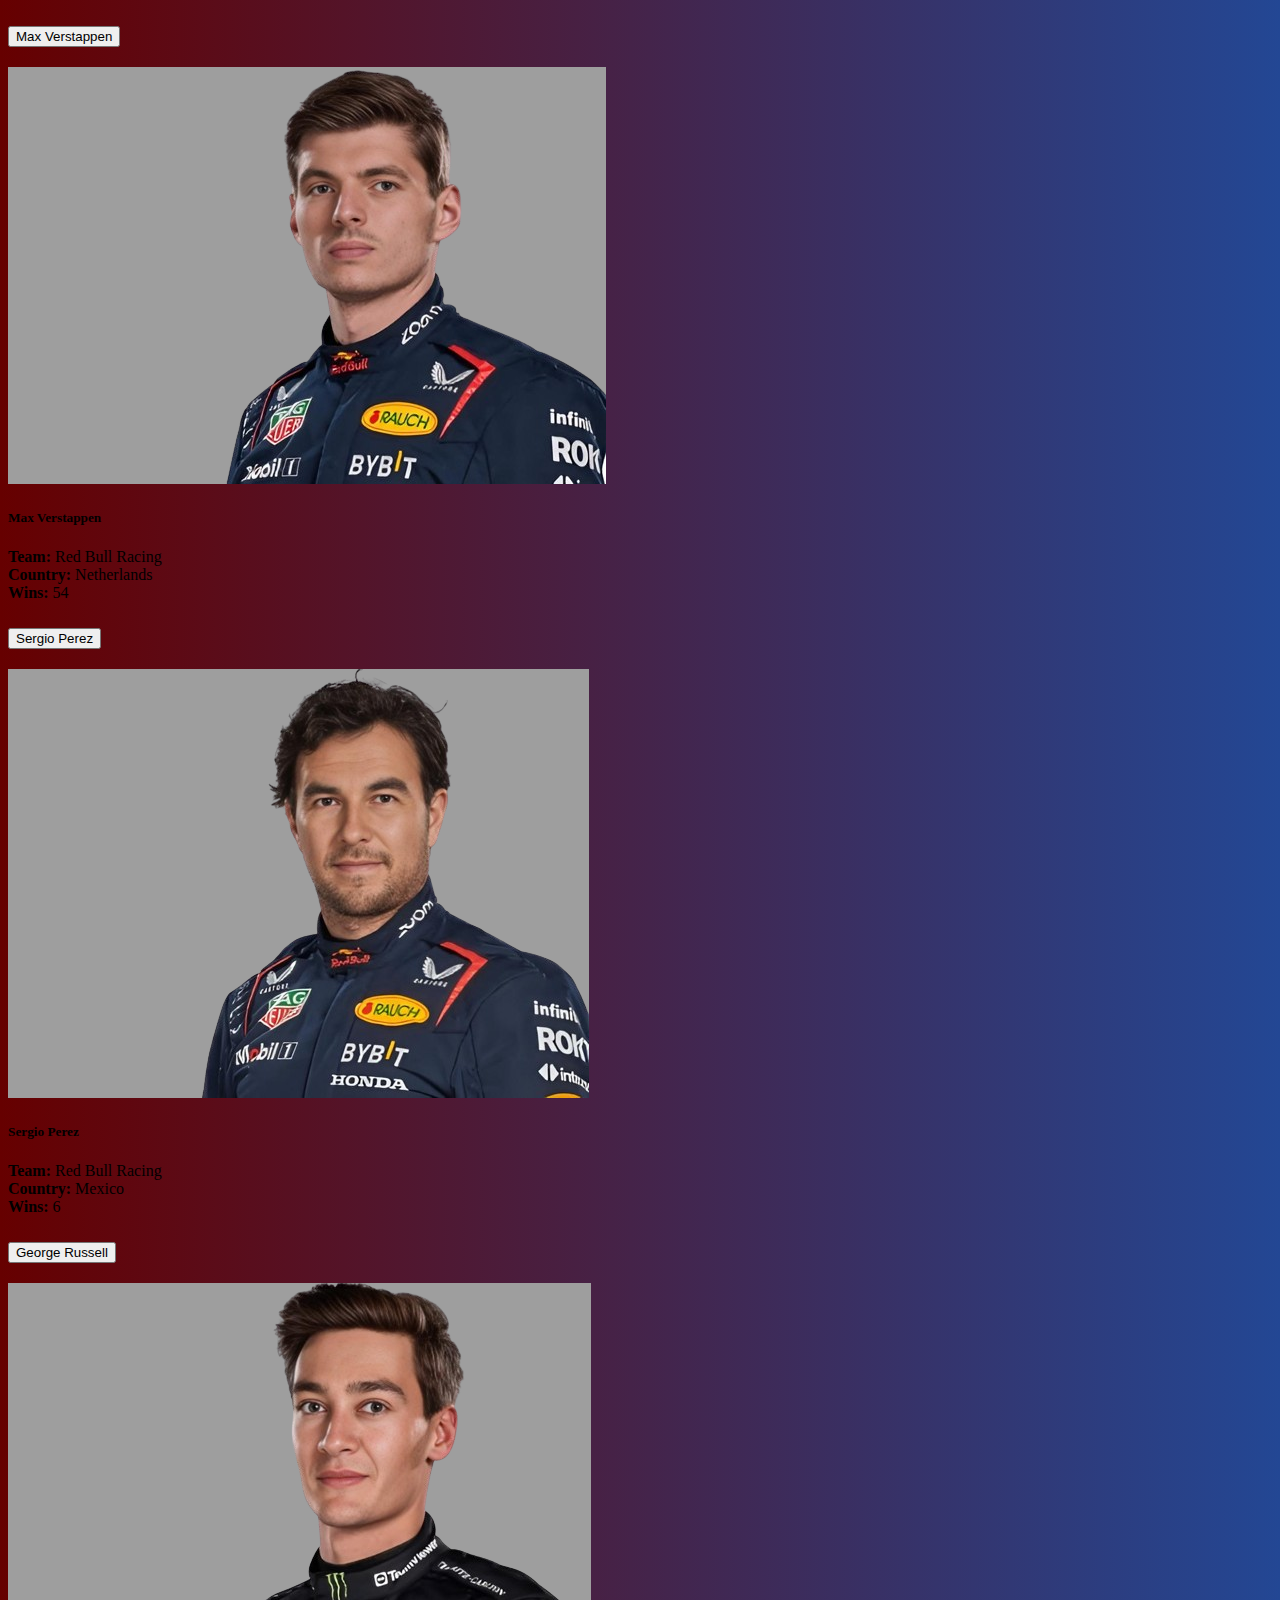
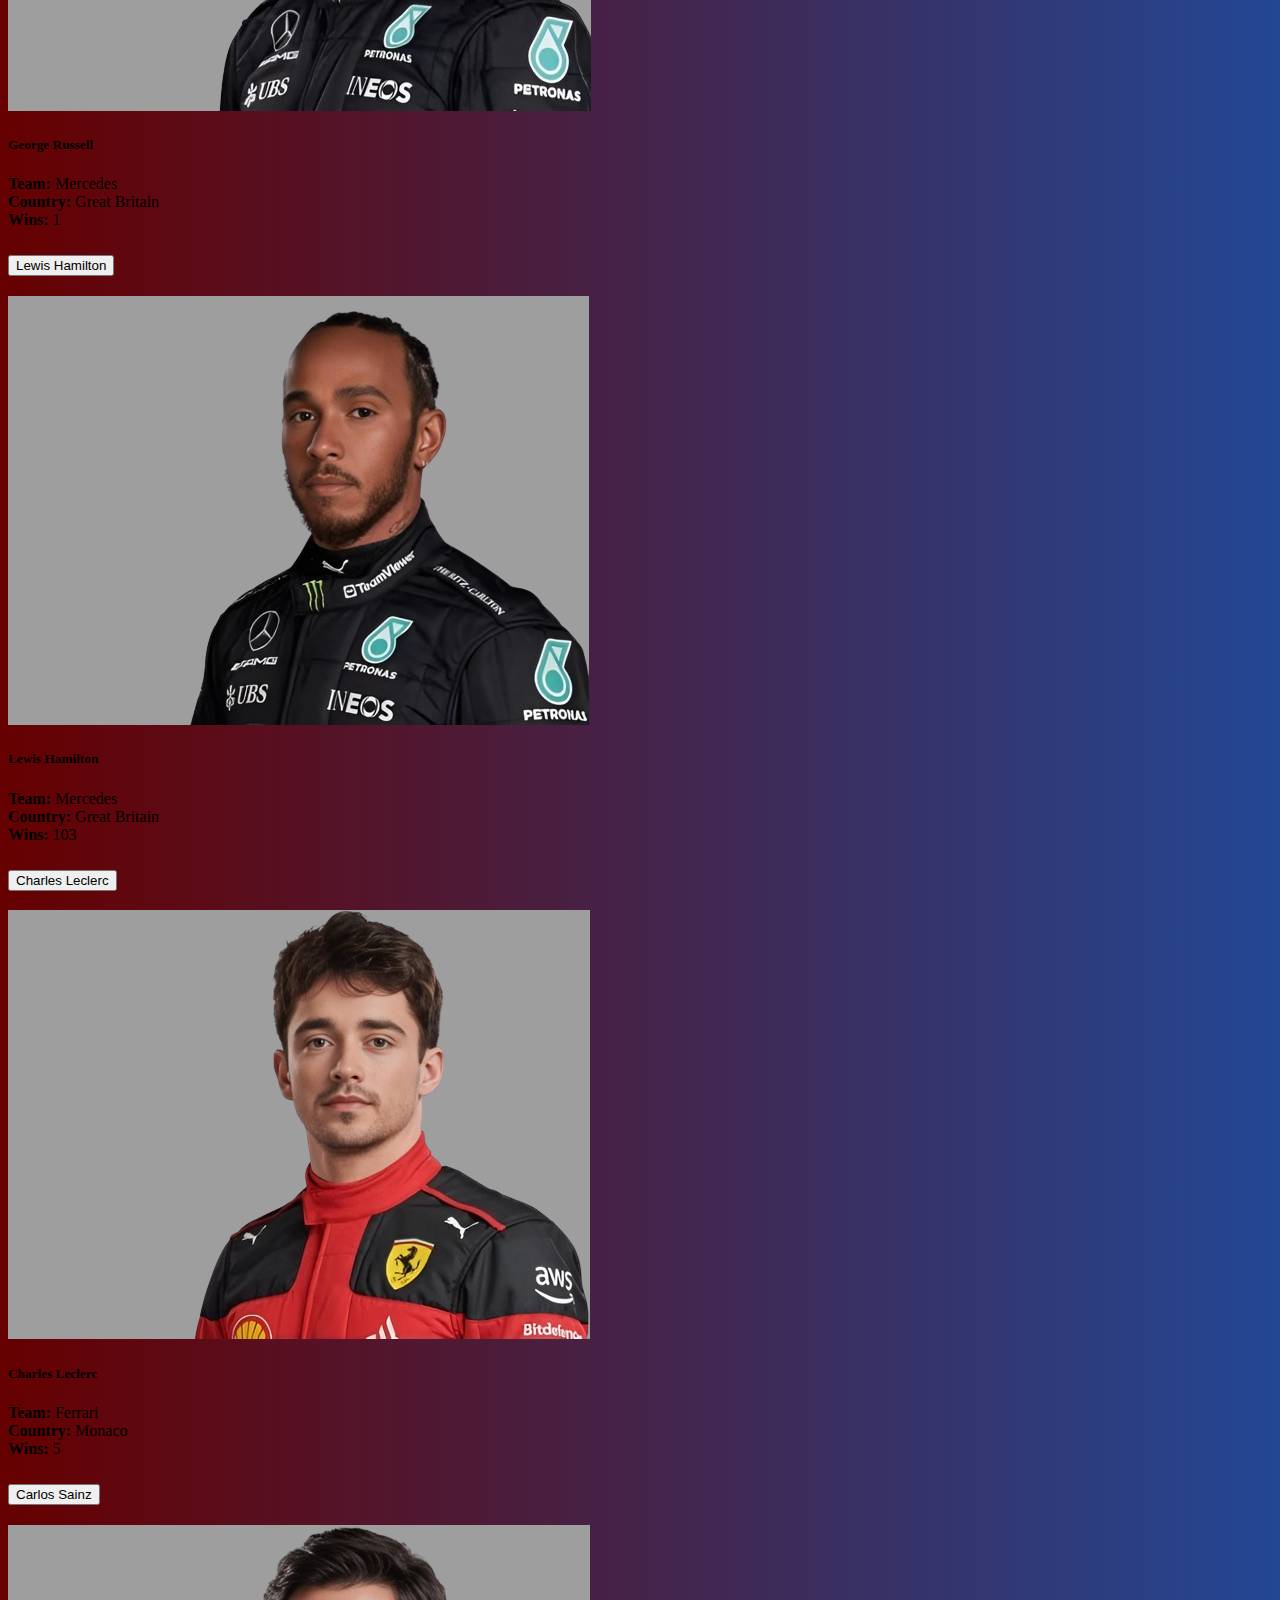
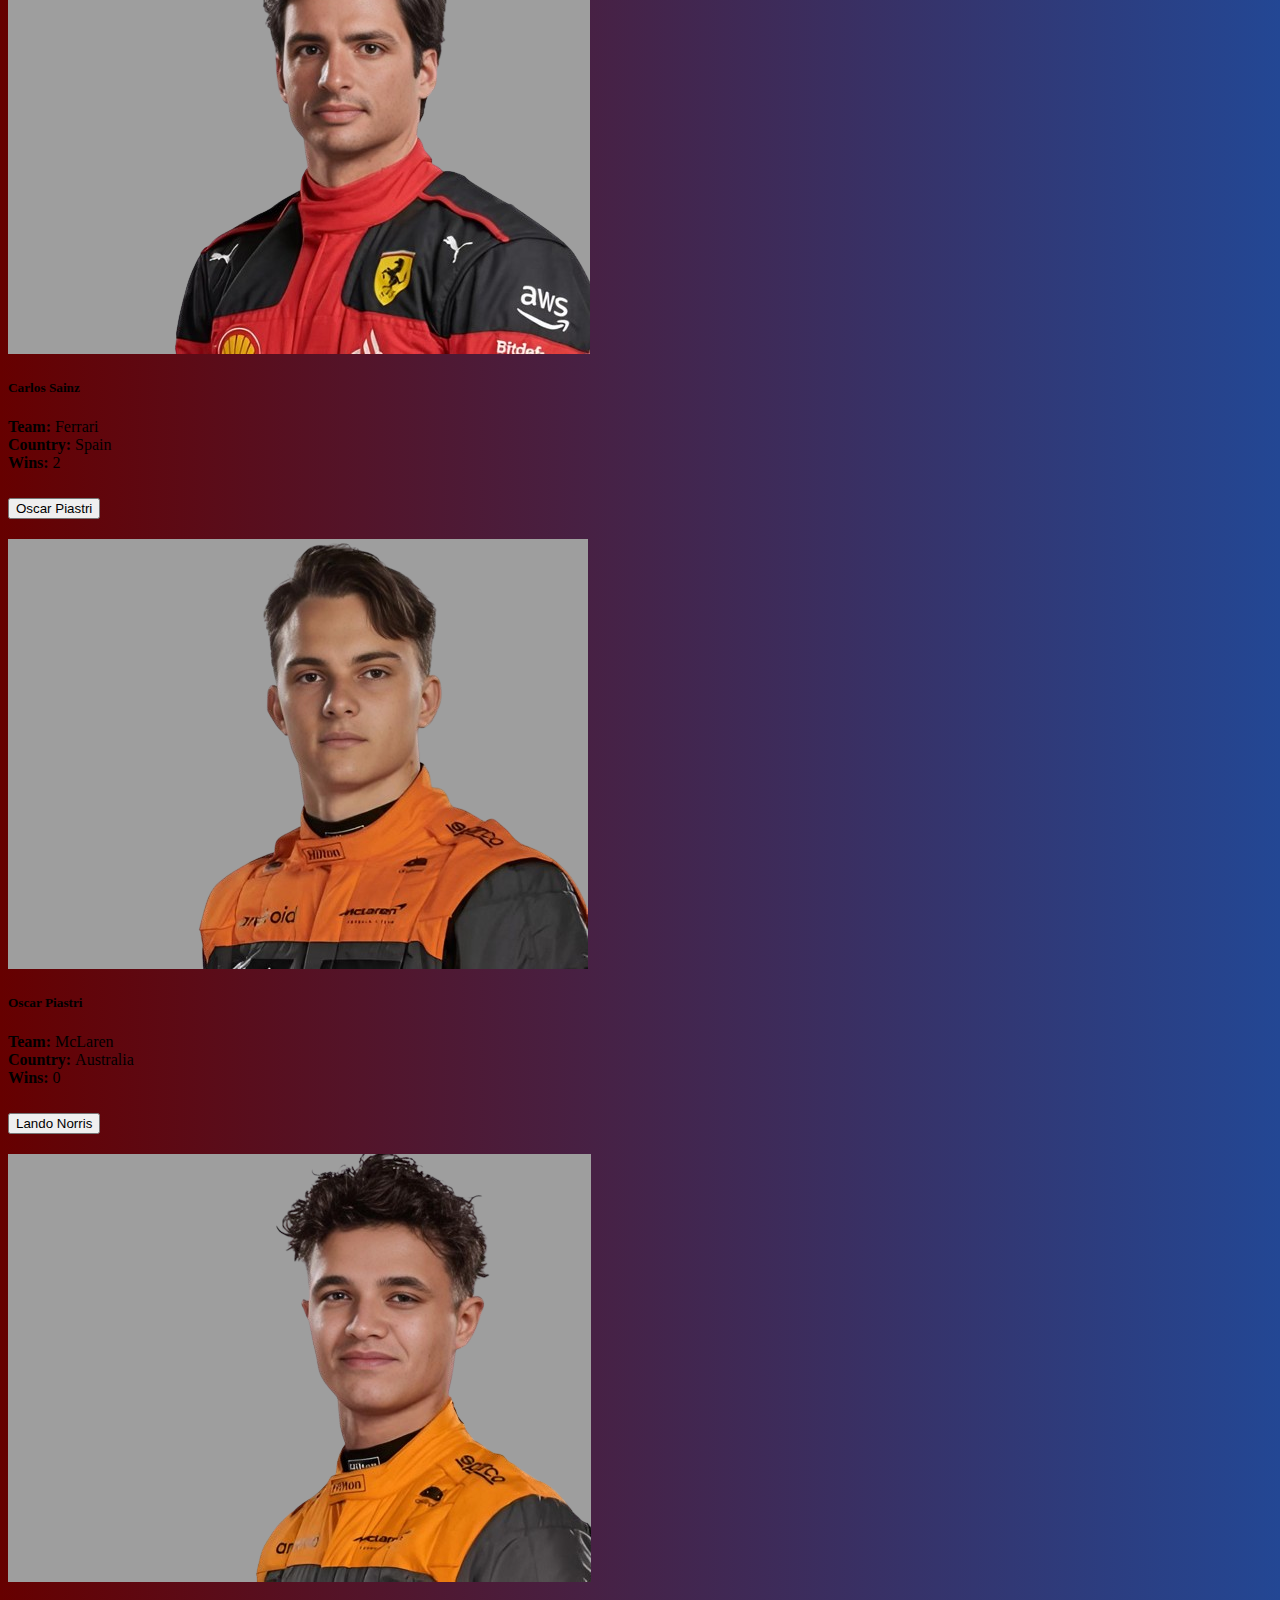
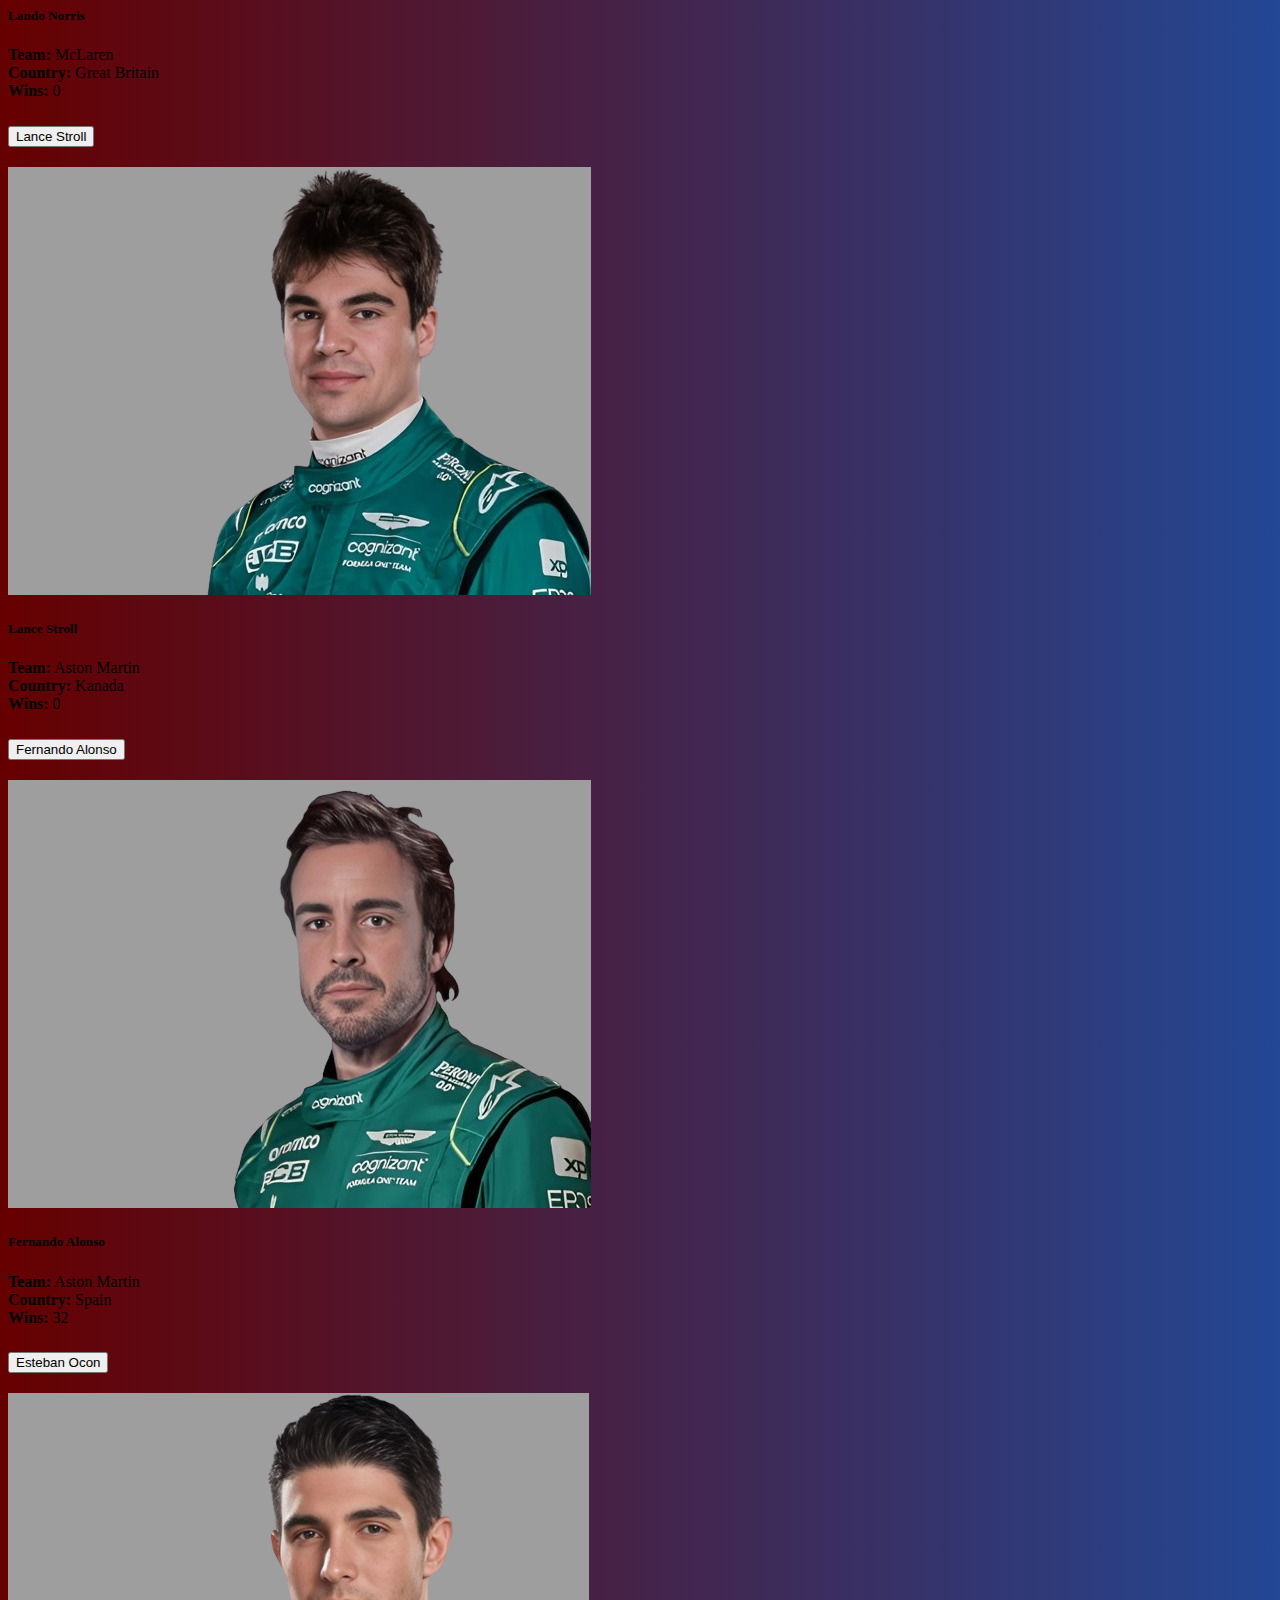
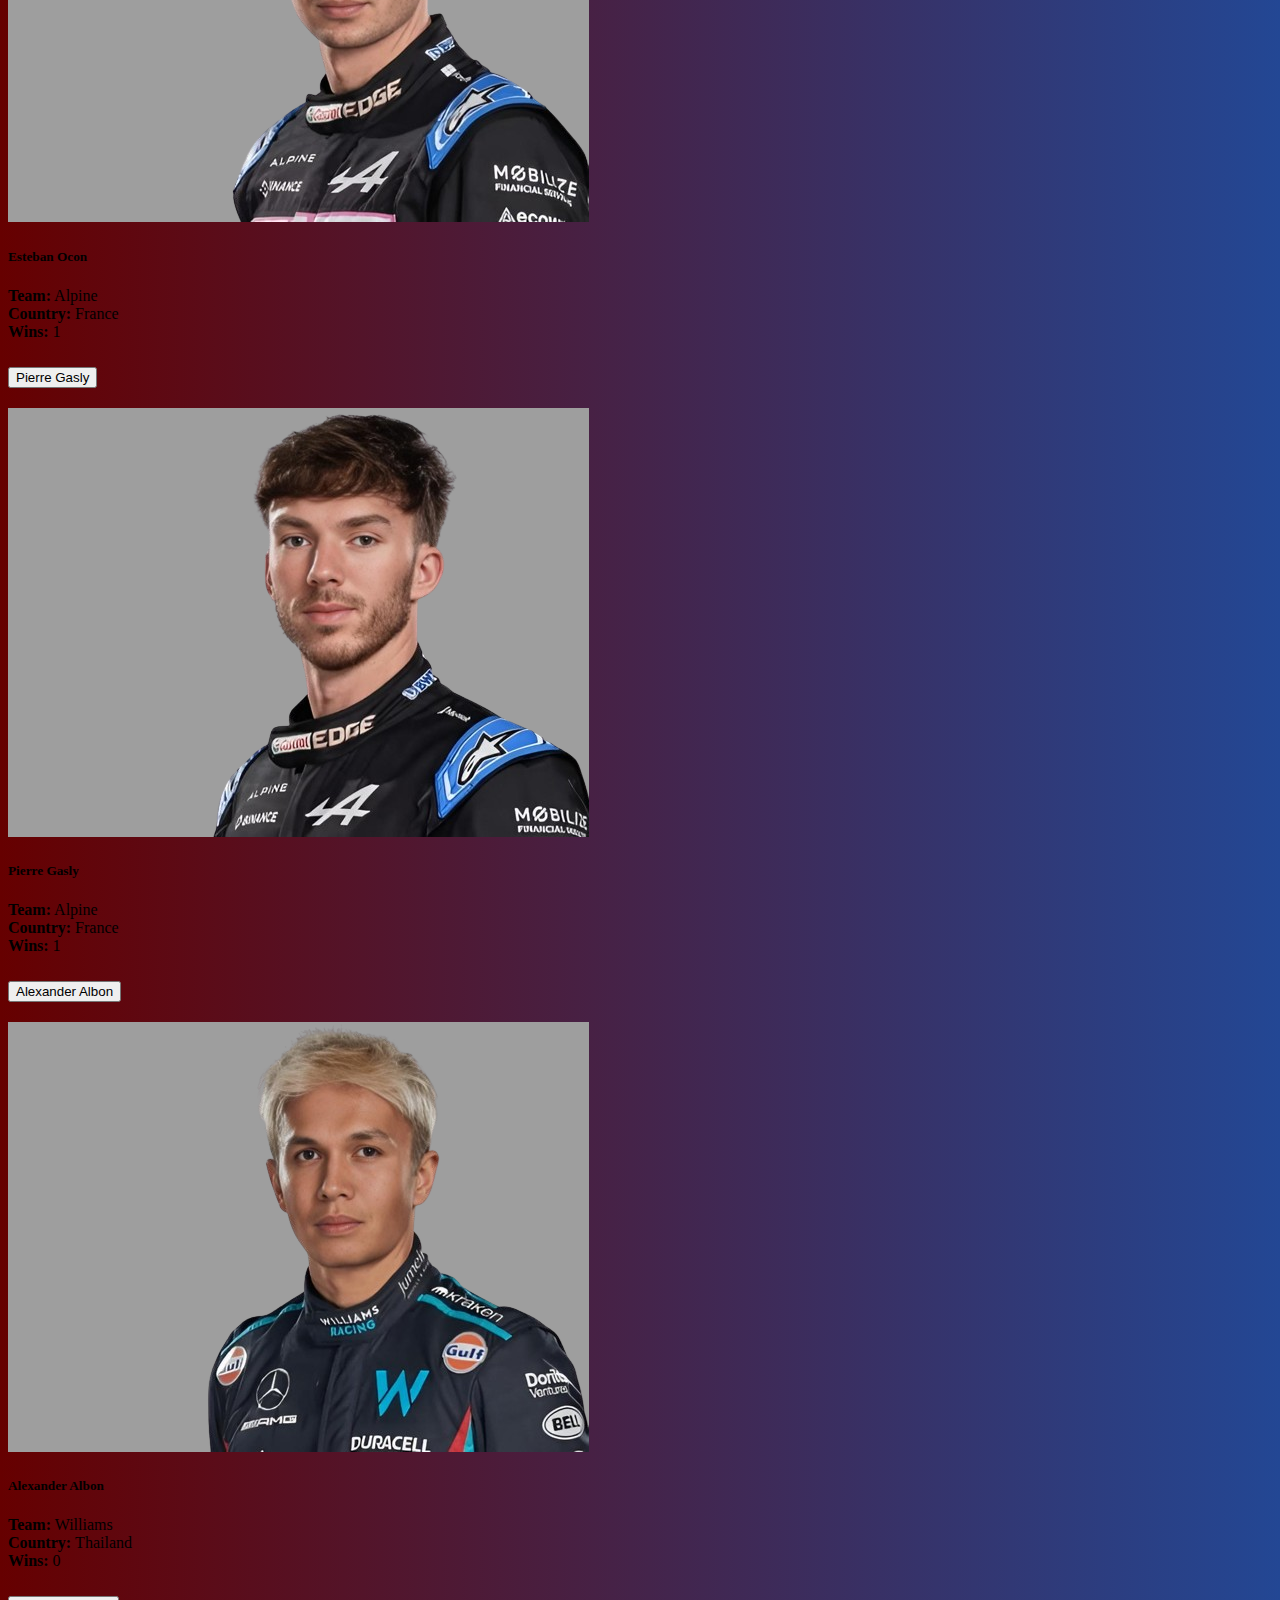
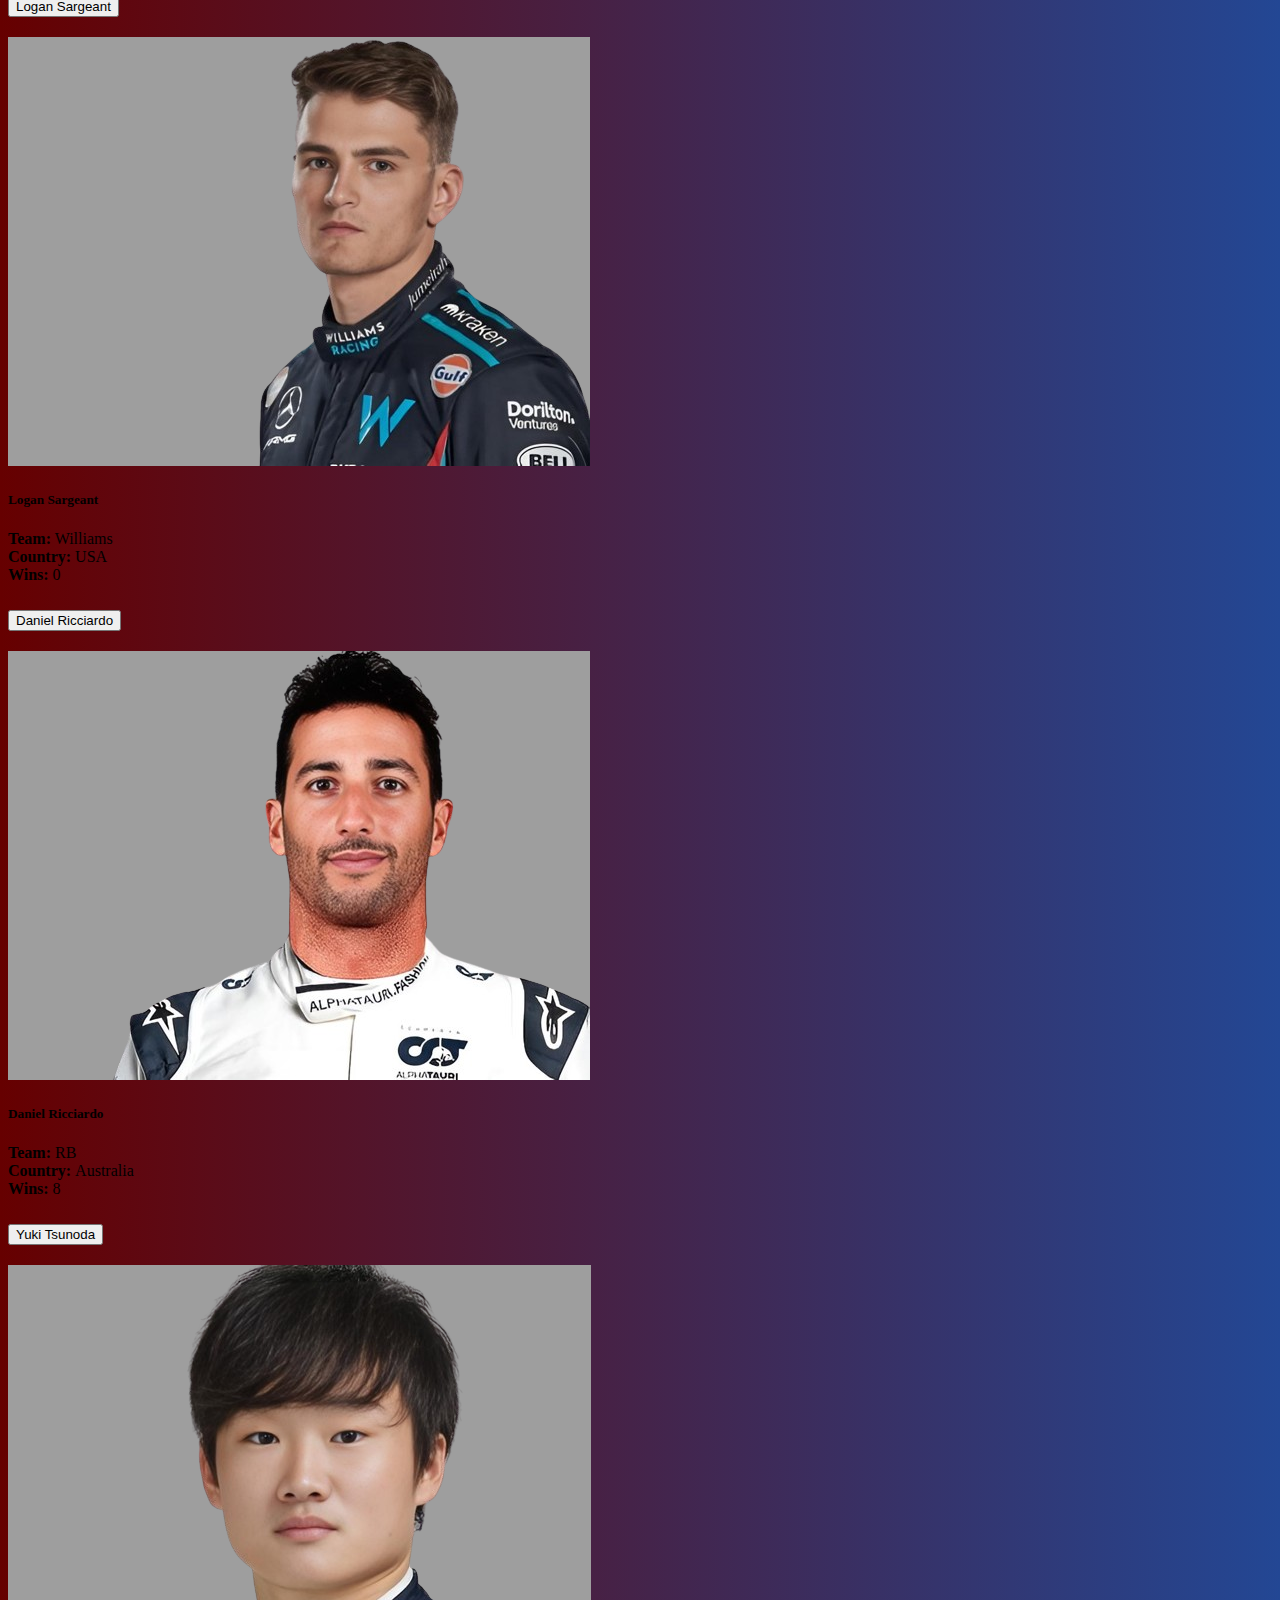
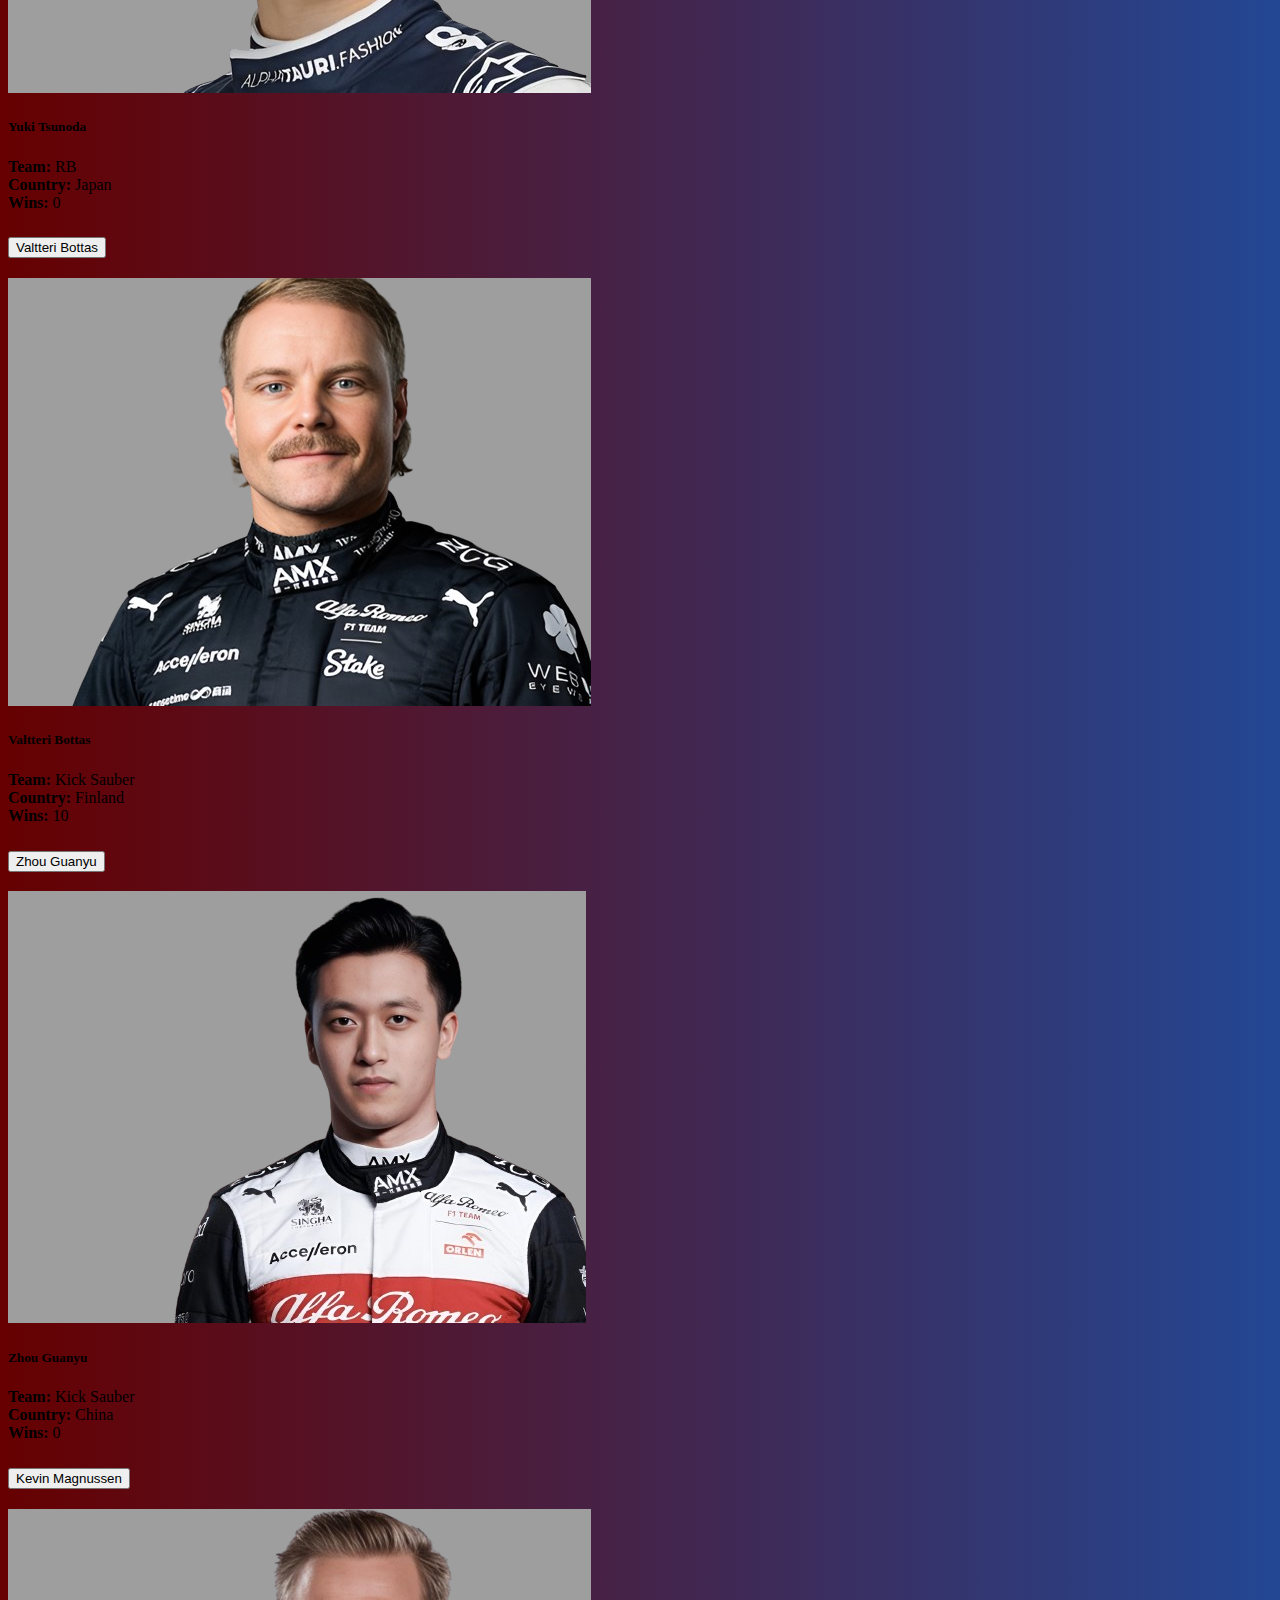
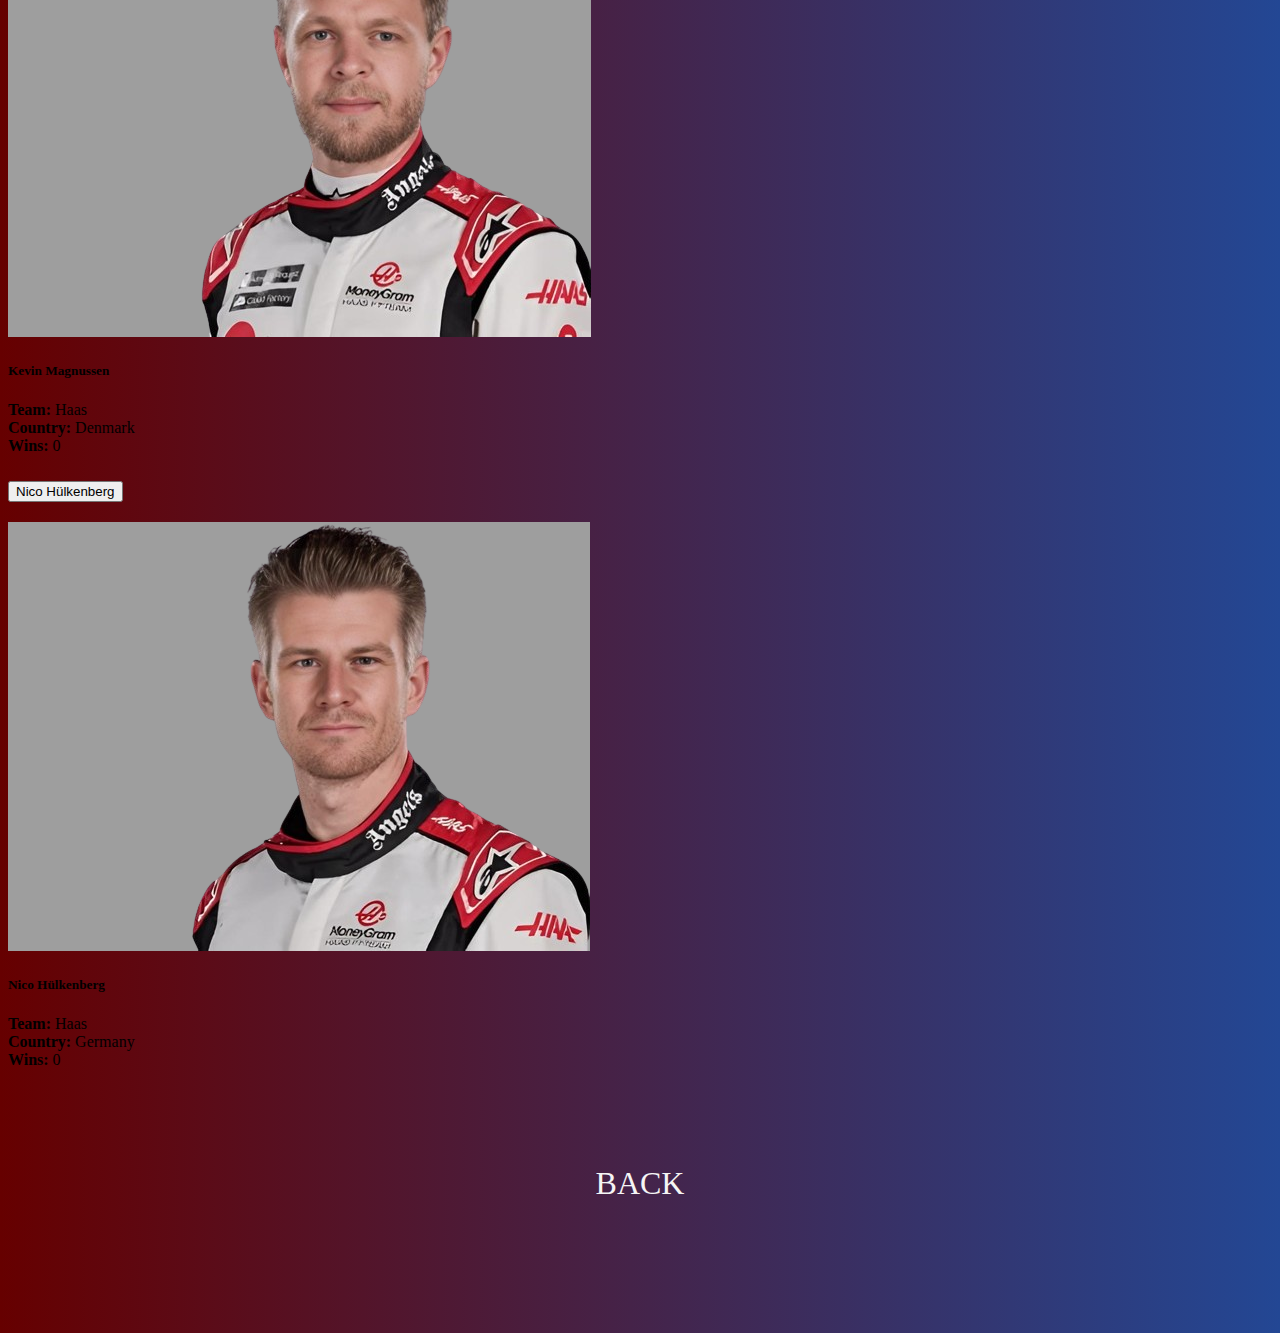
==== Fahrer.html @ 644f9265 "Initial commit" ====
<!DOCTYPE html>
<html lang="en">
<head>
    <meta charset="UTF-8">
    <title>F1-Fahrer</title>
    <link rel="stylesheet" href="https://cdn.jsdelivr.net/npm/bootstrap@5.3.2/dist/css/bootstrap.min.css" integrity="sha384-T3c6CoIi6uLrA9TneNEoa7RxnatzjcDSCmG1MXxSR1GAsXEV/Dwwykc2MPK8M2HN" crossorigin="anonymous">
    <link rel="stylesheet" href="f1-fahrer.css">
</head>
<body>
<div class="accordion" id="accordionPanelsStayOpenExample">
    <div class="accordion-item">
        <h2 class="accordion-header">
            <button class="accordion-button" type="button" data-bs-toggle="collapse" data-bs-target="#panelsStayOpen-collapseOne" aria-expanded="true" aria-controls="panelsStayOpen-collapseOne">
                Max Verstappen
            </button>
        </h2>
        <div id="panelsStayOpen-collapseOne" class="accordion-collapse collapse show">
            <div class="accordion-body">
                <div class="card mb-3 content container-fluid">
                    <div class="row g-0">
                        <div class="col-md-4">
                            <img src="max-verstappen.webp" class="img-fluid rounded-start" alt="Max Verstappen">
                        </div>
                        <div class="col-md-8">
                            <div class="card-body">
                                <h5 class="card-title">Max Verstappen</h5>
                                <p class="card-text"><b>Team:</b> Red Bull Racing <br> <b>Country: </b> Netherlands <br> <b>Wins:</b> 54</p>
                            </div>
                        </div>
                    </div>
                </div>
            </div>
        </div>
    </div>
    <div class="accordion-item">
        <h2 class="accordion-header">
            <button class="accordion-button collapsed" type="button" data-bs-toggle="collapse" data-bs-target="#panelsStayOpen-collapseTwo" aria-expanded="false" aria-controls="panelsStayOpen-collapseTwo">
                Sergio Perez
            </button>
        </h2>
        <div id="panelsStayOpen-collapseTwo" class="accordion-collapse collapse">
            <div class="accordion-body">
                <div class="card mb-3 content container-fluid">
                    <div class="row g-0">
                        <div class="col-md-4">
                            <img src="sergio-perez.webp" class="img-fluid rounded-start" alt="Sergio Perez">
                        </div>
                        <div class="col-md-8">
                            <div class="card-body">
                                <h5 class="card-title">Sergio Perez</h5>
                                <p class="card-text"><b>Team:</b> Red Bull Racing <br> <b>Country: </b> Mexico <br> <b>Wins:</b> 6</p>
                            </div>
                        </div>
                    </div>
                </div>
            </div>
        </div>
    </div>
    <div class="accordion-item">
        <h2 class="accordion-header">
            <button class="accordion-button collapsed" type="button" data-bs-toggle="collapse" data-bs-target="#panelsStayOpen-collapseThree" aria-expanded="false" aria-controls="panelsStayOpen-collapseThree">
                George Russell
            </button>
        </h2>
        <div id="panelsStayOpen-collapseThree" class="accordion-collapse collapse">
            <div class="accordion-body">
                <div class="card mb-3 content container-fluid">
                    <div class="row g-0">
                        <div class="col-md-4">
                            <img src="george-russell.webp" class="img-fluid rounded-start" alt="George Russell">
                        </div>
                        <div class="col-md-8">
                            <div class="card-body">
                                <h5 class="card-title">George Russell</h5>
                                <p class="card-text"><b>Team:</b> Mercedes <br> <b>Country: </b> Great Britain <br> <b>Wins:</b> 1</p>
                            </div>
                        </div>
                    </div>
                </div>
            </div>
        </div>
    </div>
    <div class="accordion-item">
        <h2 class="accordion-header">
            <button class="accordion-button collapsed" type="button" data-bs-toggle="collapse" data-bs-target="#panelsStayOpen-collapseFour" aria-expanded="false" aria-controls="panelsStayOpen-collapseFour">
                Lewis Hamilton
            </button>
        </h2>
        <div id="panelsStayOpen-collapseFour" class="accordion-collapse collapse">
            <div class="accordion-body">
                <div class="card mb-3 content container-fluid">
                    <div class="row g-0">
                        <div class="col-md-4">
                            <img src="lewis-hamilton.webp" class="img-fluid rounded-start" alt="Lewis Hamilton">
                        </div>
                        <div class="col-md-8">
                            <div class="card-body">
                                <h5 class="card-title">Lewis Hamilton</h5>
                                <p class="card-text"><b>Team:</b> Mercedes <br> <b>Country: </b> Great Britain <br> <b>Wins:</b> 103</p>
                            </div>
                        </div>
                    </div>
                </div>
            </div>
        </div>
    </div>
    <div class="accordion-item">
        <h2 class="accordion-header">
            <button class="accordion-button collapsed" type="button" data-bs-toggle="collapse" data-bs-target="#panelsStayOpen-collapseFive" aria-expanded="false" aria-controls="panelsStayOpen-collapseFive">
                Charles Leclerc
            </button>
        </h2>
        <div id="panelsStayOpen-collapseFive" class="accordion-collapse collapse">
            <div class="accordion-body">
                <div class="card mb-3 content container-fluid">
                    <div class="row g-0">
                        <div class="col-md-4">
                            <img src="charles-leclerc.webp" class="img-fluid rounded-start" alt="Charles Leclerc">
                        </div>
                        <div class="col-md-8">
                            <div class="card-body">
                                <h5 class="card-title">Charles Leclerc</h5>
                                <p class="card-text"><b>Team:</b> Ferrari <br> <b>Country: </b> Monaco <br> <b>Wins:</b> 5</p>
                            </div>
                        </div>
                    </div>
                </div>
            </div>
        </div>
    </div>
    <div class="accordion-item">
        <h2 class="accordion-header">
            <button class="accordion-button collapsed" type="button" data-bs-toggle="collapse" data-bs-target="#panelsStayOpen-collapseSix" aria-expanded="false" aria-controls="panelsStayOpen-collapseSix">
                Carlos Sainz
            </button>
        </h2>
        <div id="panelsStayOpen-collapseSix" class="accordion-collapse collapse">
            <div class="accordion-body">
                <div class="card mb-3 content container-fluid">
                    <div class="row g-0">
                        <div class="col-md-4">
                            <img src="carlos-sainz.webp" class="img-fluid rounded-start" alt="Carlos Sainz">
                        </div>
                        <div class="col-md-8">
                            <div class="card-body">
                                <h5 class="card-title">Carlos Sainz</h5>
                                <p class="card-text"><b>Team:</b> Ferrari <br> <b>Country: </b> Spain <br> <b>Wins:</b> 2</p>
                            </div>
                        </div>
                    </div>
                </div>
            </div>
        </div>
    </div>
    <div class="accordion-item">
        <h2 class="accordion-header">
            <button class="accordion-button collapsed" type="button" data-bs-toggle="collapse" data-bs-target="#panelsStayOpen-collapseSeven" aria-expanded="false" aria-controls="panelsStayOpen-collapseSeven">
                Oscar Piastri
            </button>
        </h2>
        <div id="panelsStayOpen-collapseSeven" class="accordion-collapse collapse">
            <div class="accordion-body">
                <div class="card mb-3 content container-fluid">
                    <div class="row g-0">
                        <div class="col-md-4">
                            <img src="oscar-piastri.webp" class="img-fluid rounded-start" alt="Oscar Piastri">
                        </div>
                        <div class="col-md-8">
                            <div class="card-body">
                                <h5 class="card-title">Oscar Piastri</h5>
                                <p class="card-text"><b>Team:</b> McLaren <br> <b>Country: </b> Australia <br> <b>Wins:</b> 0</p>
                            </div>
                        </div>
                    </div>
                </div>
            </div>
        </div>
    </div>
    <div class="accordion-item">
        <h2 class="accordion-header">
            <button class="accordion-button collapsed" type="button" data-bs-toggle="collapse" data-bs-target="#panelsStayOpen-collapseEight" aria-expanded="false" aria-controls="panelsStayOpen-collapseEight">
                Lando Norris
            </button>
        </h2>
        <div id="panelsStayOpen-collapseEight" class="accordion-collapse collapse">
            <div class="accordion-body">
                <div class="card mb-3 content container-fluid">
                    <div class="row g-0">
                        <div class="col-md-4">
                            <img src="lando-norris.webp" class="img-fluid rounded-start" alt="Lando Norris">
                        </div>
                        <div class="col-md-8">
                            <div class="card-body">
                                <h5 class="card-title">Lando Norris</h5>
                                <p class="card-text"><b>Team:</b> McLaren <br> <b>Country: </b> Great Britain <br> <b>Wins:</b> 0</p>
                            </div>
                        </div>
                    </div>
                </div>
            </div>
        </div>
    </div>
    <div class="accordion-item">
        <h2 class="accordion-header">
            <button class="accordion-button collapsed" type="button" data-bs-toggle="collapse" data-bs-target="#panelsStayOpen-collapseNine" aria-expanded="false" aria-controls="panelsStayOpen-collapseNine">
                Lance Stroll
            </button>
        </h2>
        <div id="panelsStayOpen-collapseNine" class="accordion-collapse collapse">
            <div class="accordion-body">
                <div class="card mb-3 content container-fluid">
                    <div class="row g-0">
                        <div class="col-md-4">
                            <img src="lance-stroll.webp" class="img-fluid rounded-start" alt="Lance Stroll">
                        </div>
                        <div class="col-md-8">
                            <div class="card-body">
                                <h5 class="card-title">Lance Stroll</h5>
                                <p class="card-text"><b>Team:</b> Aston Martin <br> <b>Country: </b> Kanada <br> <b>Wins:</b> 0</p>
                            </div>
                        </div>
                    </div>
                </div>
            </div>
        </div>
    </div>
    <div class="accordion-item">
        <h2 class="accordion-header">
            <button class="accordion-button collapsed" type="button" data-bs-toggle="collapse" data-bs-target="#panelsStayOpen-collapseTen" aria-expanded="false" aria-controls="panelsStayOpen-collapseTen">
                Fernando Alonso
            </button>
        </h2>
        <div id="panelsStayOpen-collapseTen" class="accordion-collapse collapse">
            <div class="accordion-body">
                <div class="card mb-3 content container-fluid">
                    <div class="row g-0">
                        <div class="col-md-4">
                            <img src="fernando-alonso.webp" class="img-fluid rounded-start" alt="Fernando Alonso">
                        </div>
                        <div class="col-md-8">
                            <div class="card-body">
                                <h5 class="card-title">Fernando Alonso</h5>
                                <p class="card-text"><b>Team:</b> Aston Martin <br> <b>Country: </b> Spain <br> <b>Wins:</b> 32</p>
                            </div>
                        </div>
                    </div>
                </div>
            </div>
        </div>
    </div>
    <div class="accordion-item">
        <h2 class="accordion-header">
            <button class="accordion-button collapsed" type="button" data-bs-toggle="collapse" data-bs-target="#panelsStayOpen-collapseEleven" aria-expanded="false" aria-controls="panelsStayOpen-collapseEleven">
                Esteban Ocon
            </button>
        </h2>
        <div id="panelsStayOpen-collapseEleven" class="accordion-collapse collapse">
            <div class="accordion-body">
                <div class="card mb-3 content container-fluid">
                    <div class="row g-0">
                        <div class="col-md-4">
                            <img src="esteban-ocon.webp" class="img-fluid rounded-start" alt="Esteban Ocon">
                        </div>
                        <div class="col-md-8">
                            <div class="card-body">
                                <h5 class="card-title">Esteban Ocon</h5>
                                <p class="card-text"><b>Team:</b> Alpine <br> <b>Country: </b> France <br> <b>Wins:</b> 1</p>
                            </div>
                        </div>
                    </div>
                </div>
            </div>
        </div>
    </div>
    <div class="accordion-item">
        <h2 class="accordion-header">
            <button class="accordion-button collapsed" type="button" data-bs-toggle="collapse" data-bs-target="#panelsStayOpen-collapseTwelve" aria-expanded="false" aria-controls="panelsStayOpen-collapseTwelve">
                Pierre Gasly
            </button>
        </h2>
        <div id="panelsStayOpen-collapseTwelve" class="accordion-collapse collapse">
            <div class="accordion-body">
                <div class="card mb-3 content container-fluid">
                    <div class="row g-0">
                        <div class="col-md-4">
                            <img src="pierre-gasly.webp" class="img-fluid rounded-start" alt="Pierre Gasly">
                        </div>
                        <div class="col-md-8">
                            <div class="card-body">
                                <h5 class="card-title">Pierre Gasly</h5>
                                <p class="card-text"><b>Team:</b> Alpine <br> <b>Country: </b> France <br> <b>Wins:</b> 1</p>
                            </div>
                        </div>
                    </div>
                </div>
            </div>
        </div>
    </div>
    <div class="accordion-item">
        <h2 class="accordion-header">
            <button class="accordion-button collapsed" type="button" data-bs-toggle="collapse" data-bs-target="#panelsStayOpen-collapseThirteen" aria-expanded="false" aria-controls="panelsStayOpen-collapseThirteen">
                Alexander Albon
            </button>
        </h2>
        <div id="panelsStayOpen-collapseThirteen" class="accordion-collapse collapse">
            <div class="accordion-body">
                <div class="card mb-3 content container-fluid">
                    <div class="row g-0">
                        <div class="col-md-4">
                            <img src="alexander-albon.webp" class="img-fluid rounded-start" alt="Alexander albon">
                        </div>
                        <div class="col-md-8">
                            <div class="card-body">
                                <h5 class="card-title">Alexander Albon</h5>
                                <p class="card-text"><b>Team:</b> Williams <br> <b>Country: </b> Thailand <br> <b>Wins:</b> 0</p>
                            </div>
                        </div>
                    </div>
                </div>
            </div>
        </div>
    </div>
    <div class="accordion-item">
        <h2 class="accordion-header">
            <button class="accordion-button collapsed" type="button" data-bs-toggle="collapse" data-bs-target="#panelsStayOpen-collapseFourteen" aria-expanded="false" aria-controls="panelsStayOpen-collapseFourteen">
                Logan Sargeant
            </button>
        </h2>
        <div id="panelsStayOpen-collapseFourteen" class="accordion-collapse collapse">
            <div class="accordion-body">
                <div class="card mb-3 content container-fluid">
                    <div class="row g-0">
                        <div class="col-md-4">
                            <img src="logan-sargeant.webp" class="img-fluid rounded-start" alt="Logan Sargeant">
                        </div>
                        <div class="col-md-8">
                            <div class="card-body">
                                <h5 class="card-title">Logan Sargeant</h5>
                                <p class="card-text"><b>Team:</b> Williams <br> <b>Country: </b> USA <br> <b>Wins:</b> 0</p>
                            </div>
                        </div>
                    </div>
                </div>
            </div>
        </div>
    </div>
    <div class="accordion-item">
        <h2 class="accordion-header">
            <button class="accordion-button collapsed" type="button" data-bs-toggle="collapse" data-bs-target="#panelsStayOpen-collapseFifteen" aria-expanded="false" aria-controls="panelsStayOpen-collapseFifteen">
                Daniel Ricciardo
            </button>
        </h2>
        <div id="panelsStayOpen-collapseFifteen" class="accordion-collapse collapse">
            <div class="accordion-body">
                <div class="card mb-3 content container-fluid">
                    <div class="row g-0">
                        <div class="col-md-4">
                            <img src="daniel-ricciardo.webp" class="img-fluid rounded-start" alt="Daniel Ricciardo">
                        </div>
                        <div class="col-md-8">
                            <div class="card-body">
                                <h5 class="card-title">Daniel Ricciardo</h5>
                                <p class="card-text"><b>Team:</b> RB <br> <b>Country: </b> Australia <br> <b>Wins:</b> 8</p>
                            </div>
                        </div>
                    </div>
                </div>
            </div>
        </div>
    </div>
    <div class="accordion-item">
        <h2 class="accordion-header">
            <button class="accordion-button collapsed" type="button" data-bs-toggle="collapse" data-bs-target="#panelsStayOpen-collapseSixteen" aria-expanded="false" aria-controls="panelsStayOpen-collapseSixteen">
                Yuki Tsunoda
            </button>
        </h2>
        <div id="panelsStayOpen-collapseSixteen" class="accordion-collapse collapse">
            <div class="accordion-body">
                <div class="card mb-3 content container-fluid">
                    <div class="row g-0">
                        <div class="col-md-4">
                            <img src="yuki-tsunoda.webp" class="img-fluid rounded-start" alt="Yuki Tsunoda">
                        </div>
                        <div class="col-md-8">
                            <div class="card-body">
                                <h5 class="card-title">Yuki Tsunoda</h5>
                                <p class="card-text"><b>Team:</b> RB <br> <b>Country: </b> Japan <br> <b>Wins:</b> 0</p>
                            </div>
                        </div>
                    </div>
                </div>
            </div>
        </div>
    </div>
    <div class="accordion-item">
        <h2 class="accordion-header">
            <button class="accordion-button collapsed" type="button" data-bs-toggle="collapse" data-bs-target="#panelsStayOpen-collapseSeventeen" aria-expanded="false" aria-controls="panelsStayOpen-collapseSeventeen">
                Valtteri Bottas
            </button>
        </h2>
        <div id="panelsStayOpen-collapseSeventeen" class="accordion-collapse collapse">
            <div class="accordion-body">
                <div class="card mb-3 content container-fluid">
                    <div class="row g-0">
                        <div class="col-md-4">
                            <img src="valtteri-bottas.webp" class="img-fluid rounded-start" alt="Valtteri Bottas">
                        </div>
                        <div class="col-md-8">
                            <div class="card-body">
                                <h5 class="card-title">Valtteri Bottas</h5>
                                <p class="card-text"><b>Team:</b> Kick Sauber <br> <b>Country: </b> Finland <br> <b>Wins:</b> 10</p>
                            </div>
                        </div>
                    </div>
                </div>
            </div>
        </div>
    </div>
    <div class="accordion-item">
        <h2 class="accordion-header">
            <button class="accordion-button collapsed" type="button" data-bs-toggle="collapse" data-bs-target="#panelsStayOpen-collapseEighteen" aria-expanded="false" aria-controls="panelsStayOpen-collapseEighteen">
                Zhou Guanyu
            </button>
        </h2>
        <div id="panelsStayOpen-collapseEighteen" class="accordion-collapse collapse">
            <div class="accordion-body">
                <div class="card mb-3 content container-fluid">
                    <div class="row g-0">
                        <div class="col-md-4">
                            <img src="zhou-guanyu.webp" class="img-fluid rounded-start" alt="Zhou Guanyu">
                        </div>
                        <div class="col-md-8">
                            <div class="card-body">
                                <h5 class="card-title">Zhou Guanyu</h5>
                                <p class="card-text"><b>Team:</b> Kick Sauber <br> <b>Country: </b> China <br> <b>Wins:</b> 0</p>
                            </div>
                        </div>
                    </div>
                </div>
            </div>
        </div>
    </div>
    <div class="accordion-item">
        <h2 class="accordion-header">
            <button class="accordion-button collapsed" type="button" data-bs-toggle="collapse" data-bs-target="#panelsStayOpen-collapseNineteen" aria-expanded="false" aria-controls="panelsStayOpen-collapseNineteen">
                Kevin Magnussen
            </button>
        </h2>
        <div id="panelsStayOpen-collapseNineteen" class="accordion-collapse collapse">
            <div class="accordion-body">
                <div class="card mb-3 content container-fluid">
                    <div class="row g-0">
                        <div class="col-md-4">
                            <img src="kevin-magnussen.webp" class="img-fluid rounded-start" alt="Kevin Magnussen">
                        </div>
                        <div class="col-md-8">
                            <div class="card-body">
                                <h5 class="card-title">Kevin Magnussen</h5>
                                <p class="card-text"><b>Team:</b> Haas <br> <b>Country: </b> Denmark <br> <b>Wins:</b> 0</p>
                            </div>
                        </div>
                    </div>
                </div>
            </div>
        </div>
    </div>
    <div class="accordion-item">
        <h2 class="accordion-header">
            <button class="accordion-button collapsed" type="button" data-bs-toggle="collapse" data-bs-target="#panelsStayOpen-collapseTwenty" aria-expanded="false" aria-controls="panelsStayOpen-collapseTwenty">
                Nico Hülkenberg
            </button>
        </h2>
        <div id="panelsStayOpen-collapseTwenty" class="accordion-collapse collapse">
            <div class="accordion-body">
                <div class="card mb-3 content container-fluid">
                    <div class="row g-0">
                        <div class="col-md-4">
                            <img src="nico-hulkenberg.webp" class="img-fluid rounded-start" alt="Nico Hülkenberg">
                        </div>
                        <div class="col-md-8">
                            <div class="card-body">
                                <h5 class="card-title">Nico Hülkenberg</h5>
                                <p class="card-text"><b>Team:</b> Haas <br> <b>Country: </b> Germany <br> <b>Wins:</b> 0</p>
                            </div>
                        </div>
                    </div>
                </div>
            </div>
        </div>
    </div>
</div>
<div id="back"><a href="index.html" id="link">BACK</a></div>

<script src="https://cdn.jsdelivr.net/npm/bootstrap@5.3.0/dist/js/bootstrap.bundle.min.js"></script>
</body>
</html>
---- f1-fahrer.css ----
body
{
    background-image: linear-gradient(to right, #660000, #234794);
}
.dropimg {
    height: 25vh;
    width: 110%;
    cursor: pointer;
}
.dropdown-content {
    display: none;
    position: absolute;
    background-color: #f9f9f9;
    min-width: 160px;
    box-shadow: 0px 8px 16px 0px rgba(0,0,0,0.2);
    z-index: 1;
}
.dropdown-content a {
    color: black;
    padding: 12px 16px;
    text-decoration: none;
    display: block;
}
.dropdown:hover .dropdown-content {
    display: block;
}
.container
{
    height: 100vh;
    width: 100%;
}
#back
{
    padding-top: 5rem;
    height: 10rem;
    font-size: xx-large;
    text-align: center;
    transition: 1s ease-in-out all;
}
#back:hover
{
    font-size: 400%;
}
.content
{
    width: 40rem;
    clear: right;
}
#link
{
    color: whitesmoke;
    text-decoration: none;
}
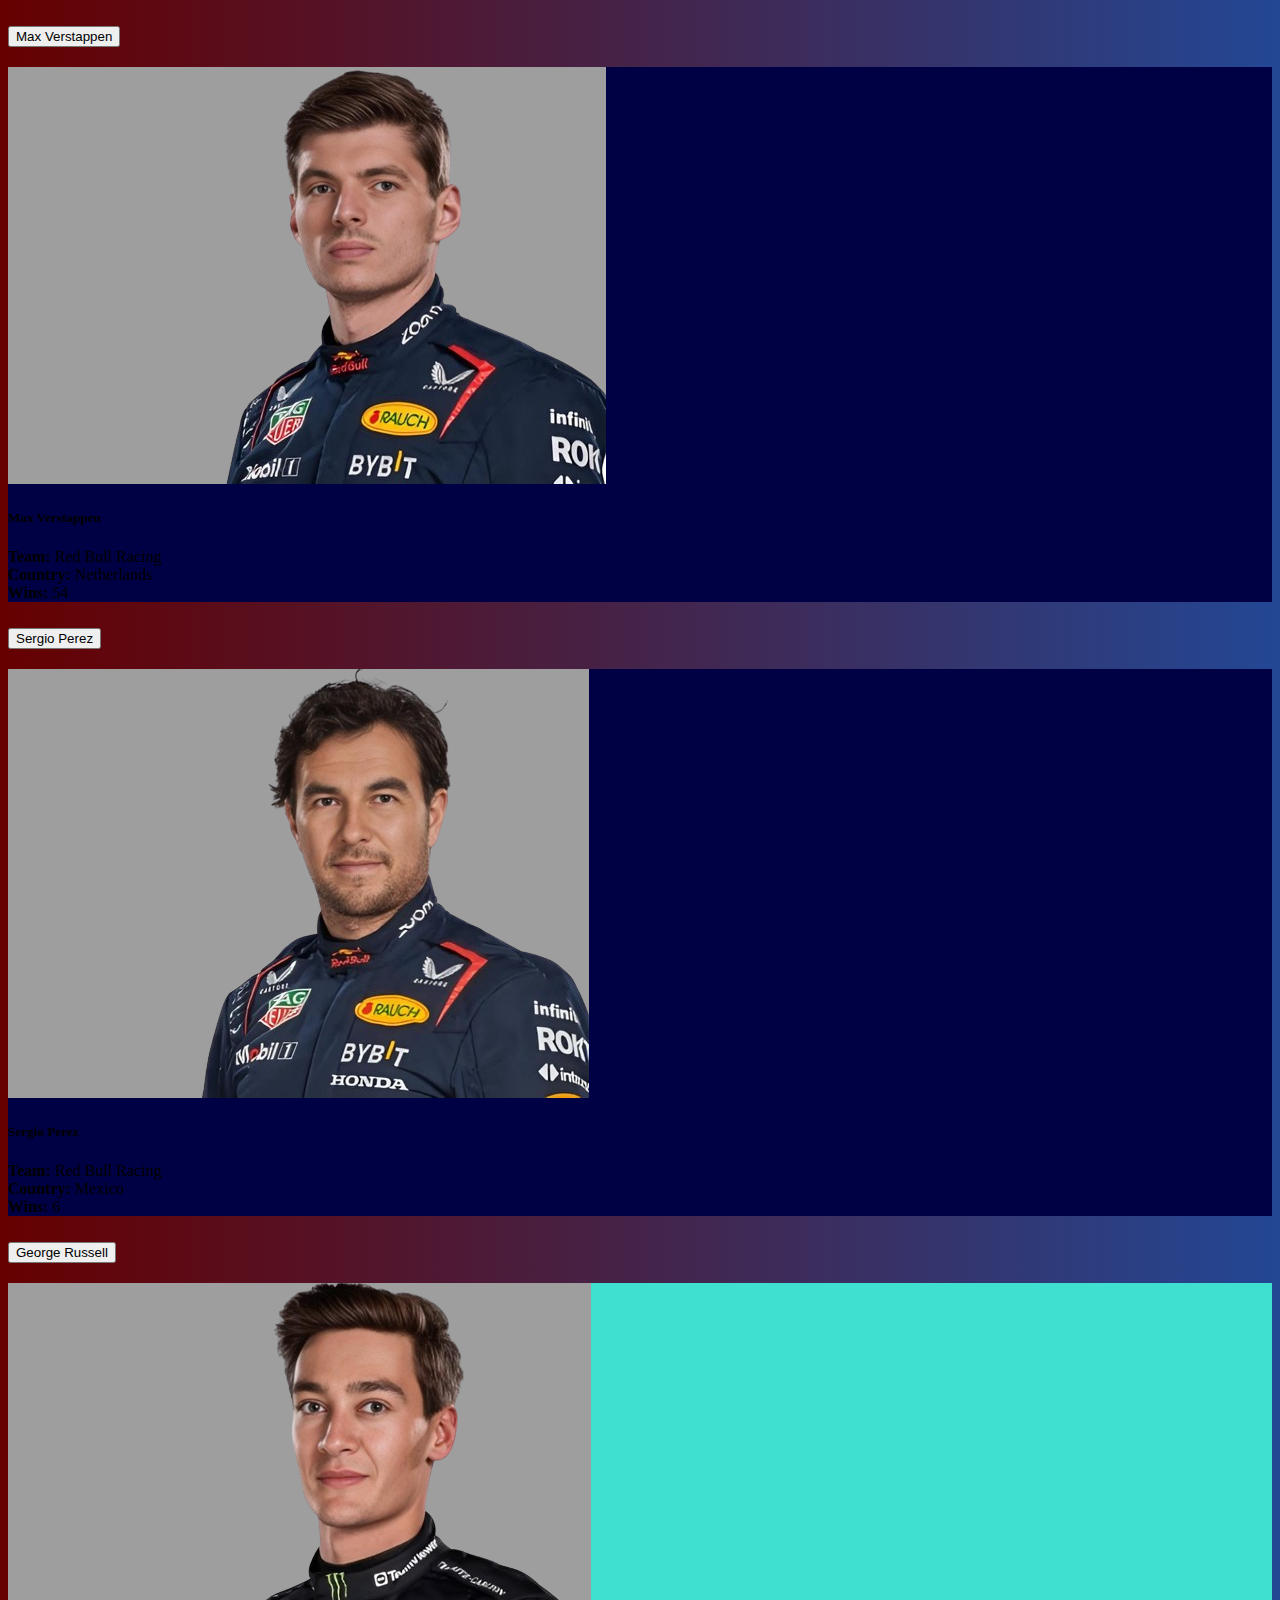
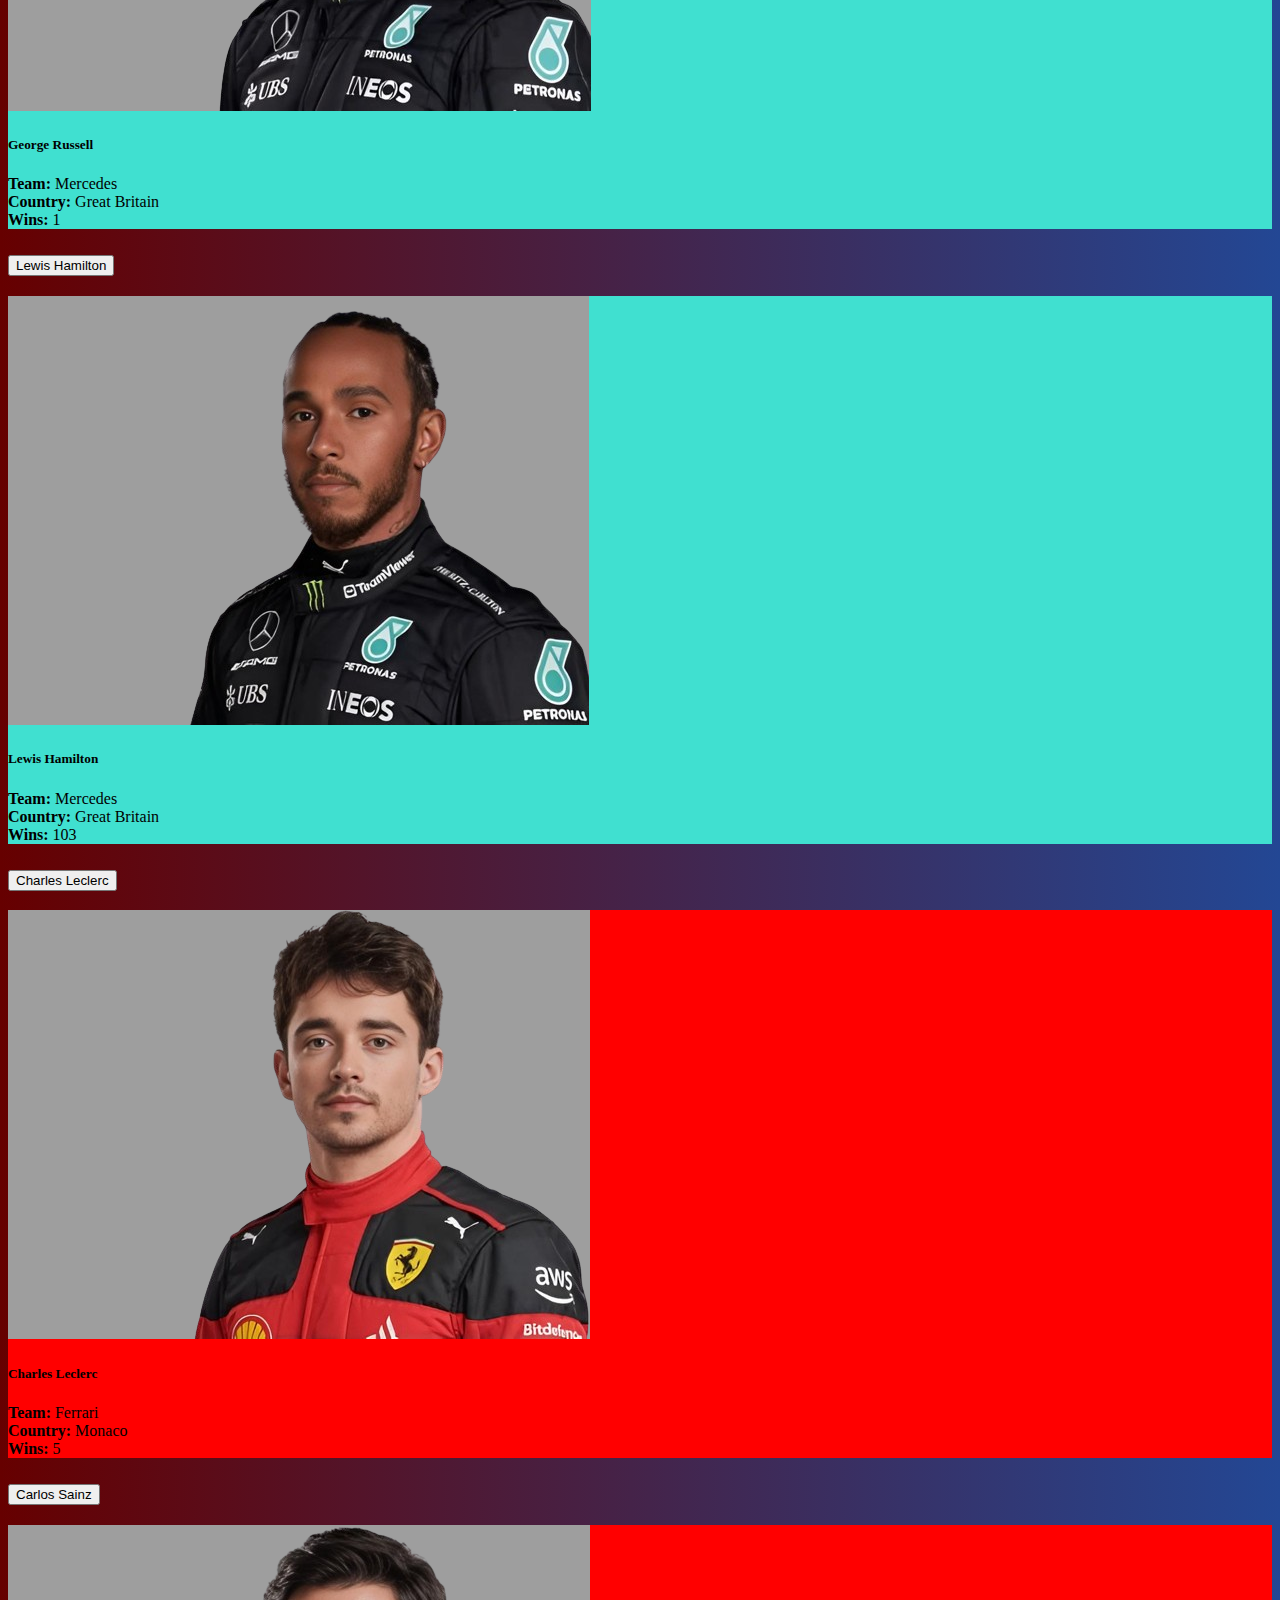
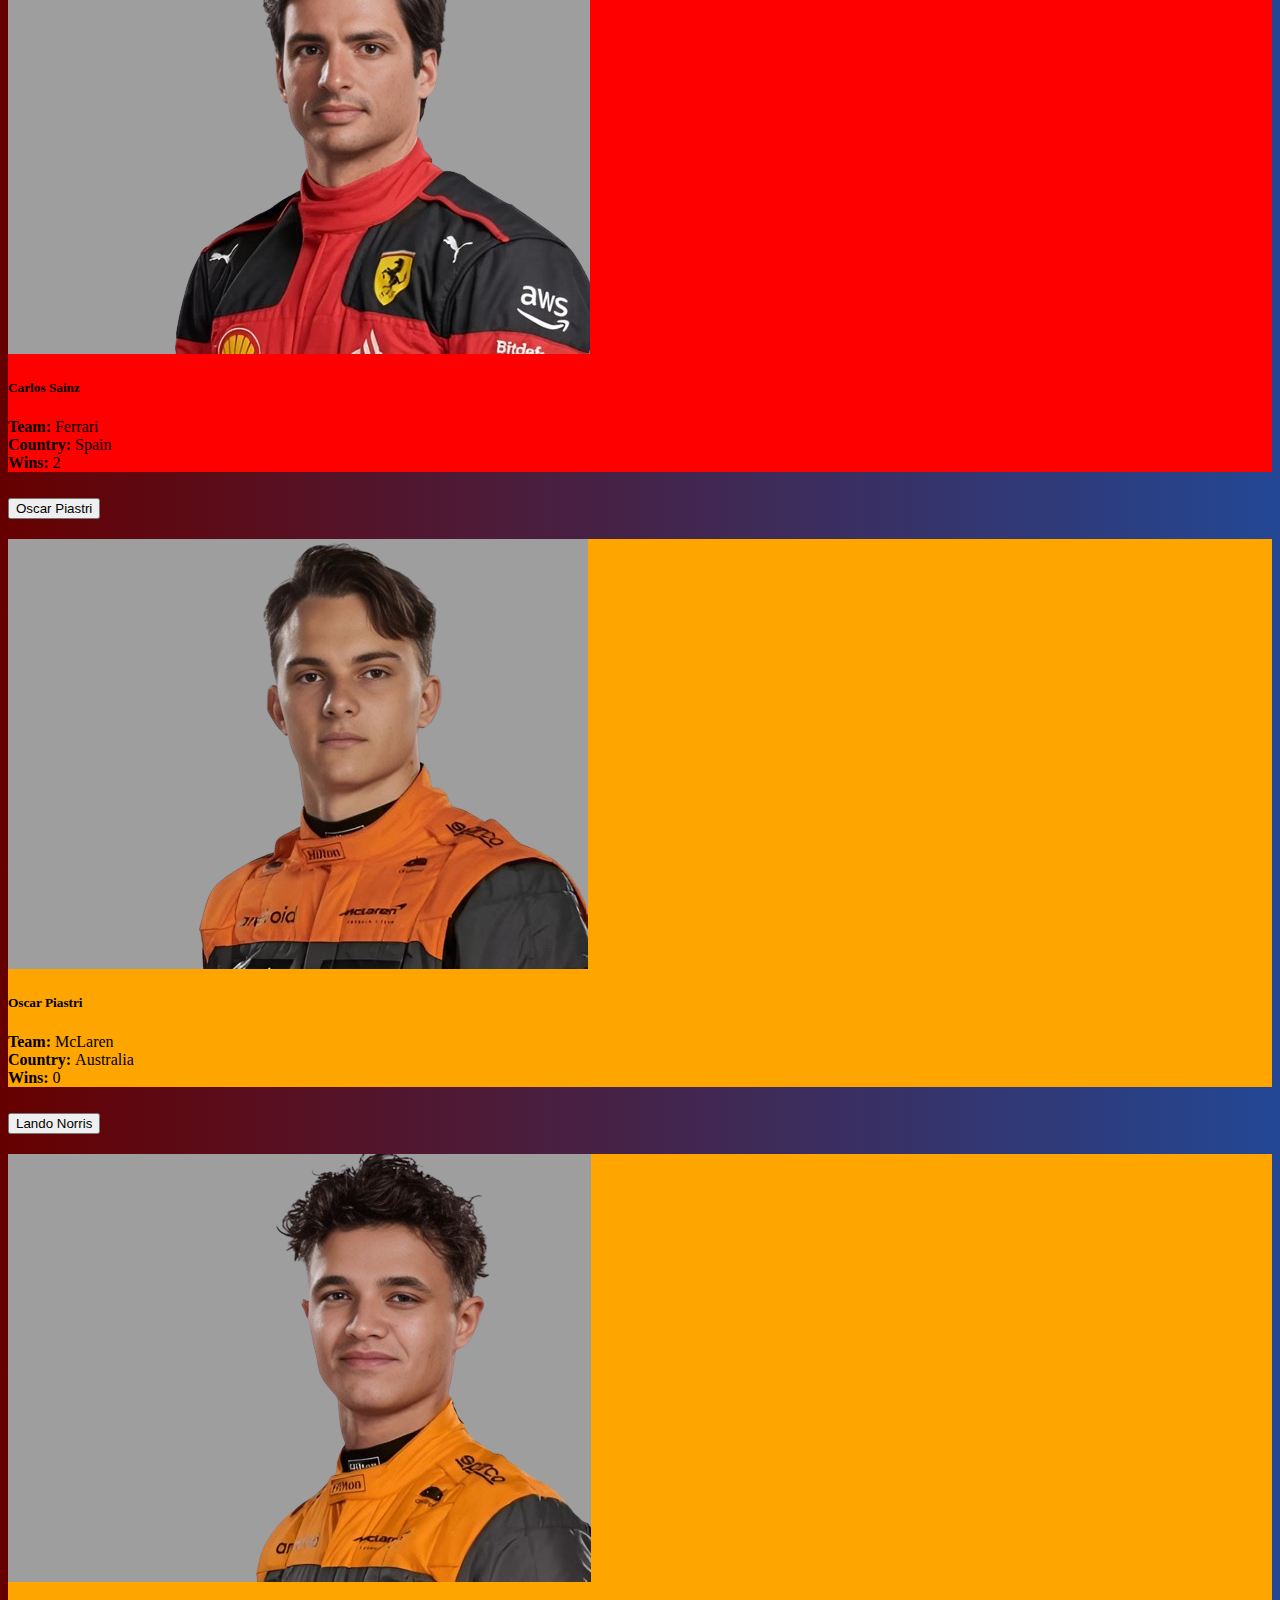
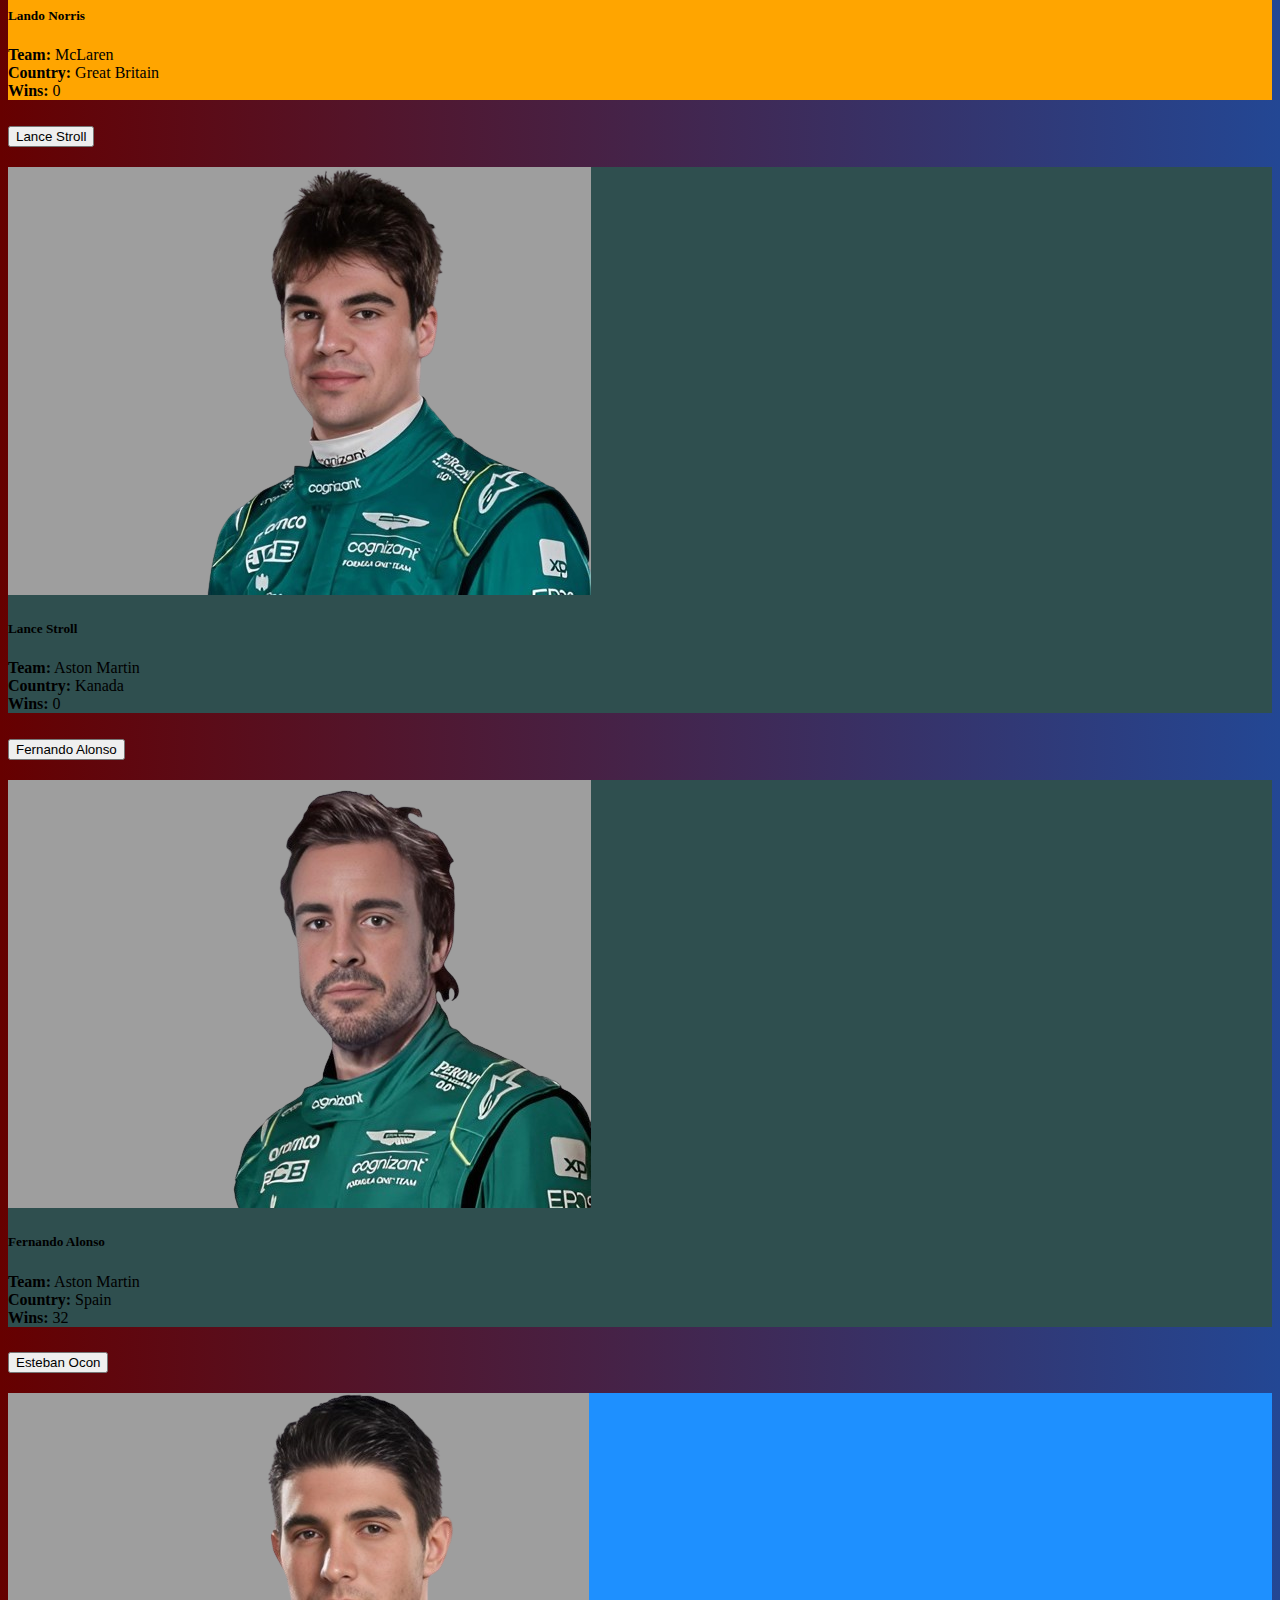
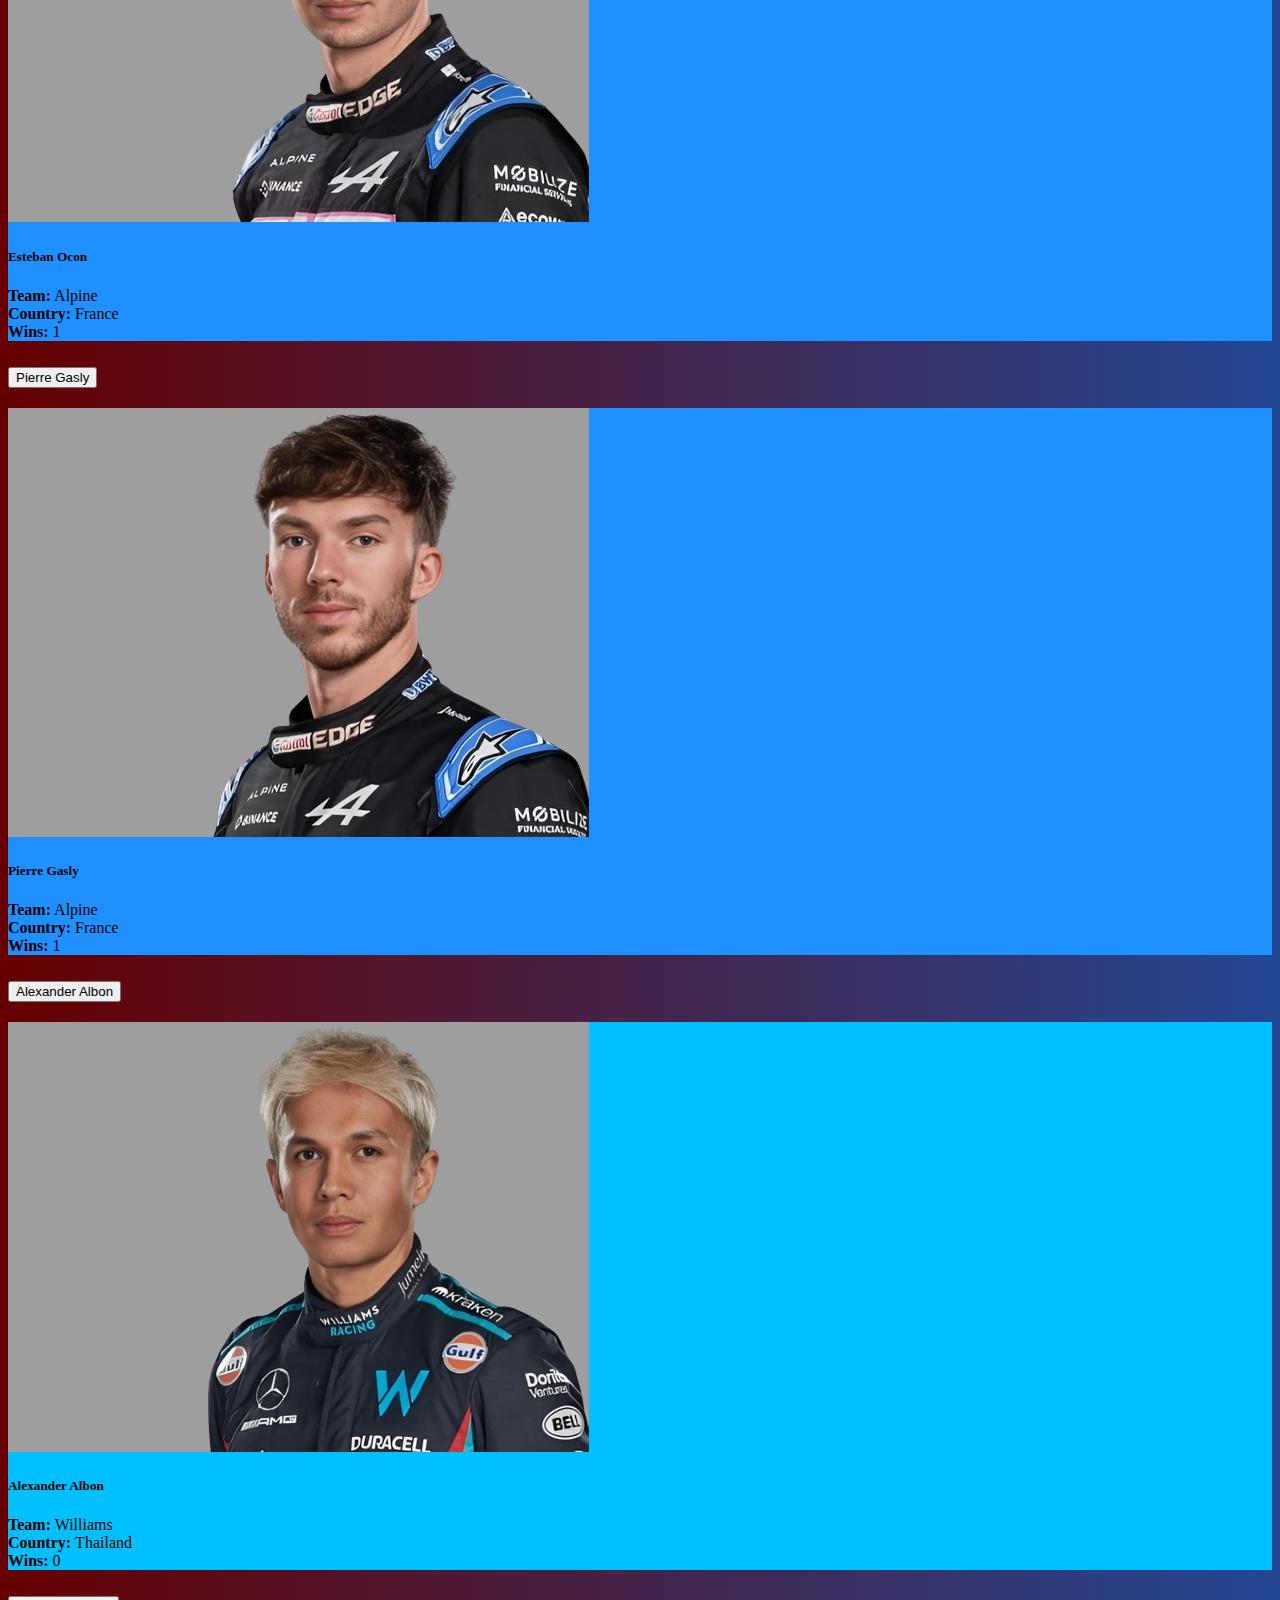
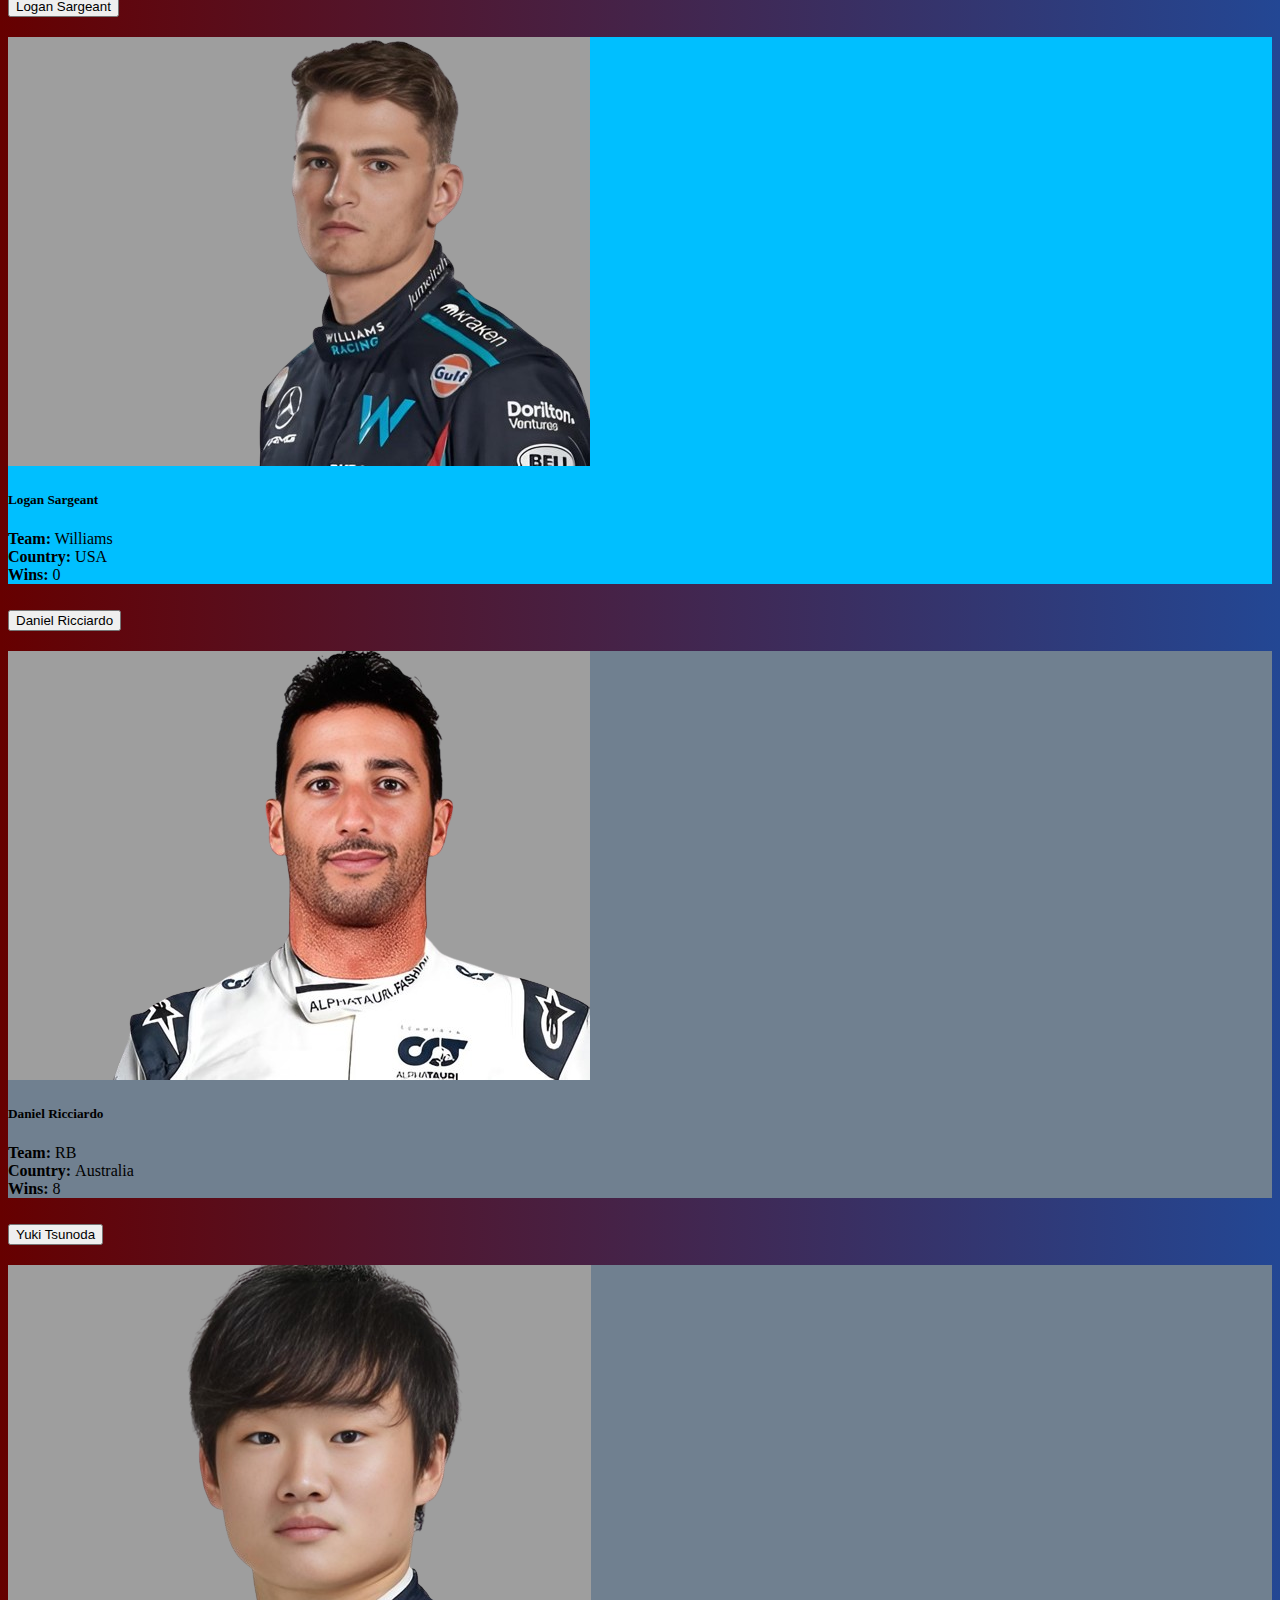
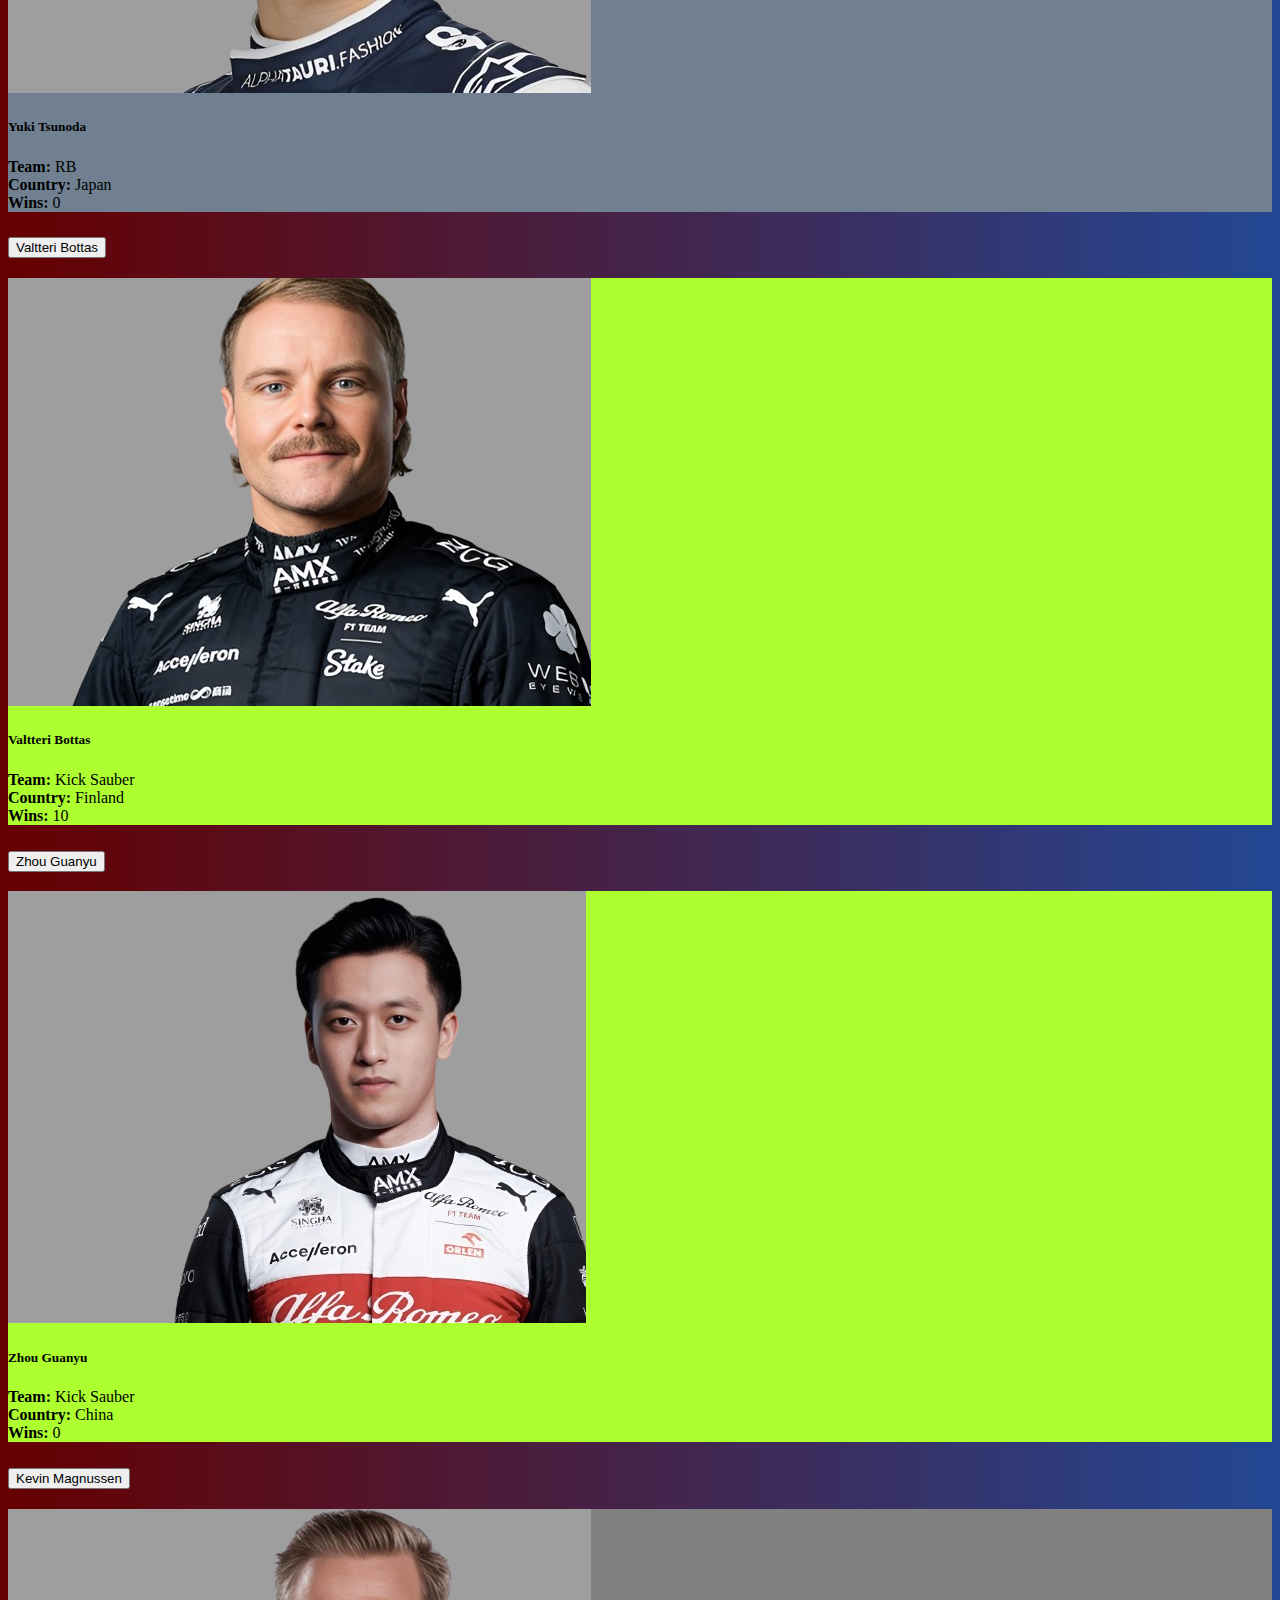
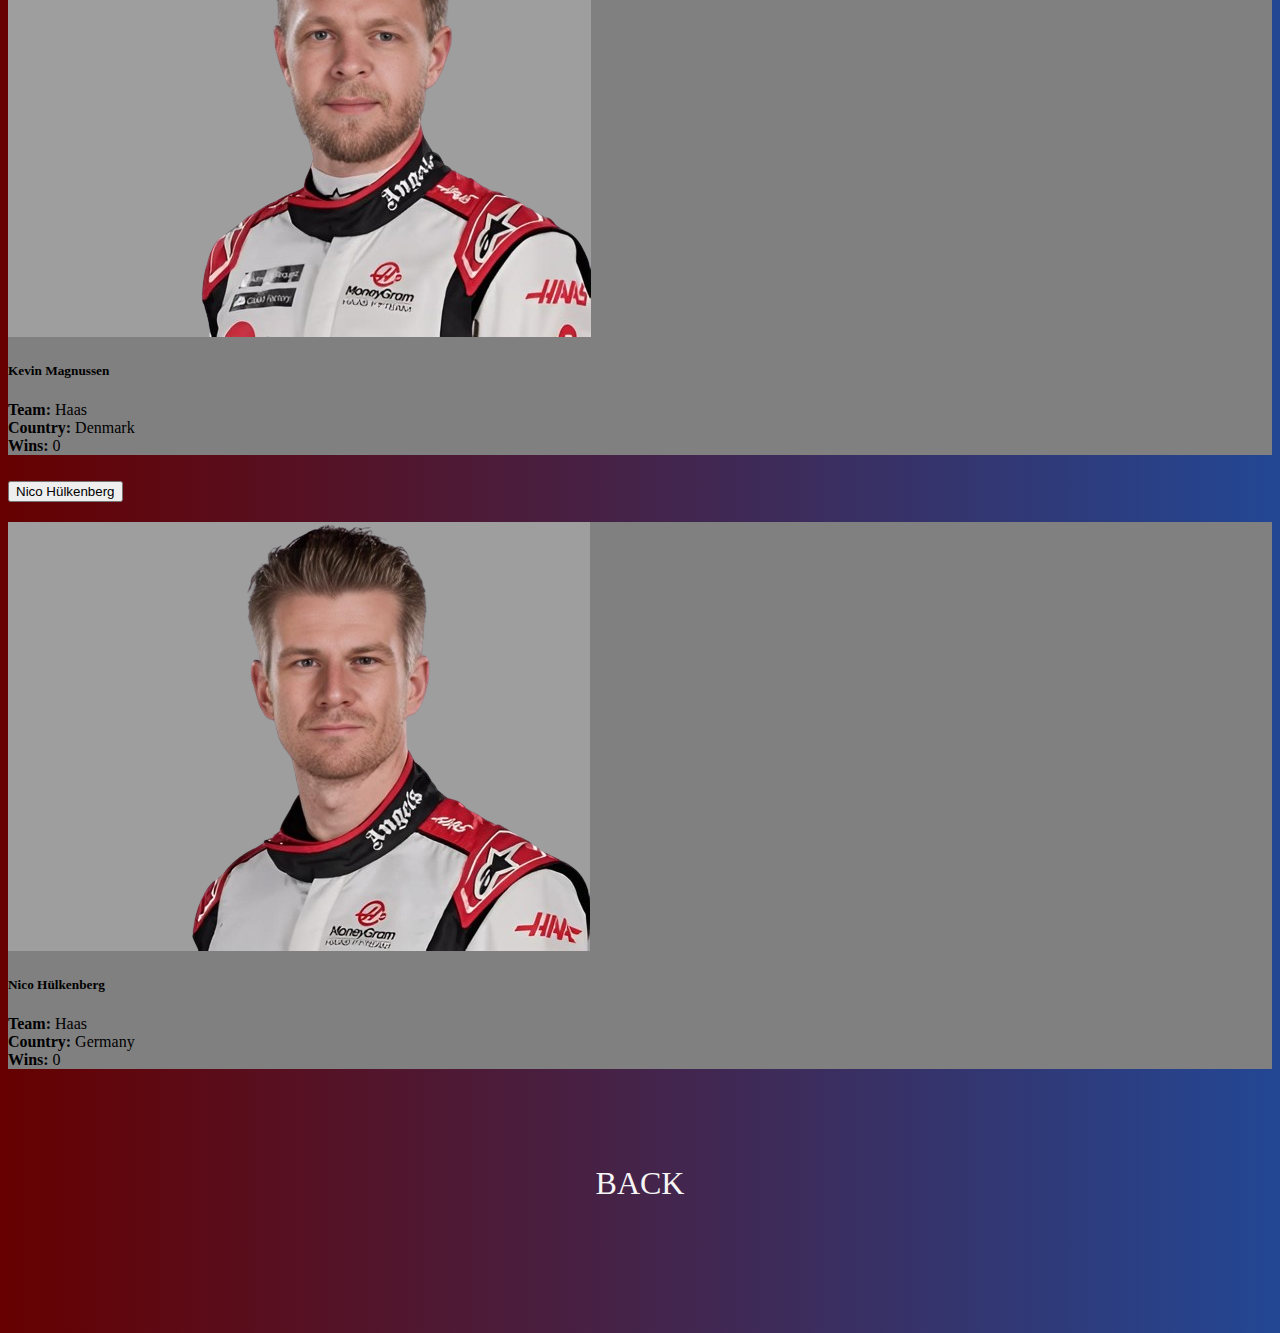
==== commit e65bfa92: "translated to english added background to accordion-body" ====
--- a/Fahrer.html
+++ b/Fahrer.html
@@ -46,7 +46,7 @@
                             <img src="sergio-perez.webp" class="img-fluid rounded-start" alt="Sergio Perez">
                         </div>
                         <div class="col-md-8">
-                            <div class="card-body">
+                            <div class="card-body Two">
                                 <h5 class="card-title">Sergio Perez</h5>
                                 <p class="card-text"><b>Team:</b> Red Bull Racing <br> <b>Country: </b> Mexico <br> <b>Wins:</b> 6</p>
                             </div>
--- a/f1-fahrer.css
+++ b/f1-fahrer.css
@@ -1,28 +1,6 @@
 body
 {
     background-image: linear-gradient(to right, #660000, #234794);
-}
-.dropimg {
-    height: 25vh;
-    width: 110%;
-    cursor: pointer;
-}
-.dropdown-content {
-    display: none;
-    position: absolute;
-    background-color: #f9f9f9;
-    min-width: 160px;
-    box-shadow: 0px 8px 16px 0px rgba(0,0,0,0.2);
-    z-index: 1;
-}
-.dropdown-content a {
-    color: black;
-    padding: 12px 16px;
-    text-decoration: none;
-    display: block;
-}
-.dropdown:hover .dropdown-content {
-    display: block;
 }
 .container
 {
@@ -51,13 +29,49 @@
     color: whitesmoke;
     text-decoration: none;
 }
+#panelsStayOpen-collapseOne, #panelsStayOpen-collapseTwo
+{
+    background: #000044;
+}
+#panelsStayOpen-collapseThree, #panelsStayOpen-collapseFour
+{
+    background: turquoise;
+}
+#panelsStayOpen-collapseFive, #panelsStayOpen-collapseSix
+{
+    background: red;
+}
+#panelsStayOpen-collapseSeven, #panelsStayOpen-collapseEight
+{
+    background: orange;
+}
+#panelsStayOpen-collapseNine, #panelsStayOpen-collapseTen
+{
+    background: darkslategray;
+}
+#panelsStayOpen-collapseEleven, #panelsStayOpen-collapseTwelve
+{
+    background: dodgerblue;
+}
+#panelsStayOpen-collapseThirteen, #panelsStayOpen-collapseFourteen
+{
+    background: deepskyblue;
+}
+#panelsStayOpen-collapseFifteen, #panelsStayOpen-collapseSixteen
+{
+    background: slategray;
+}
+#panelsStayOpen-collapseSeventeen, #panelsStayOpen-collapseEighteen
+{
+    background: greenyellow;
+}
+#panelsStayOpen-collapseNineteen, #panelsStayOpen-collapseTwenty
+{
+    background: grey;
+}
 
 
 
 
 
 
-
-
-
-
